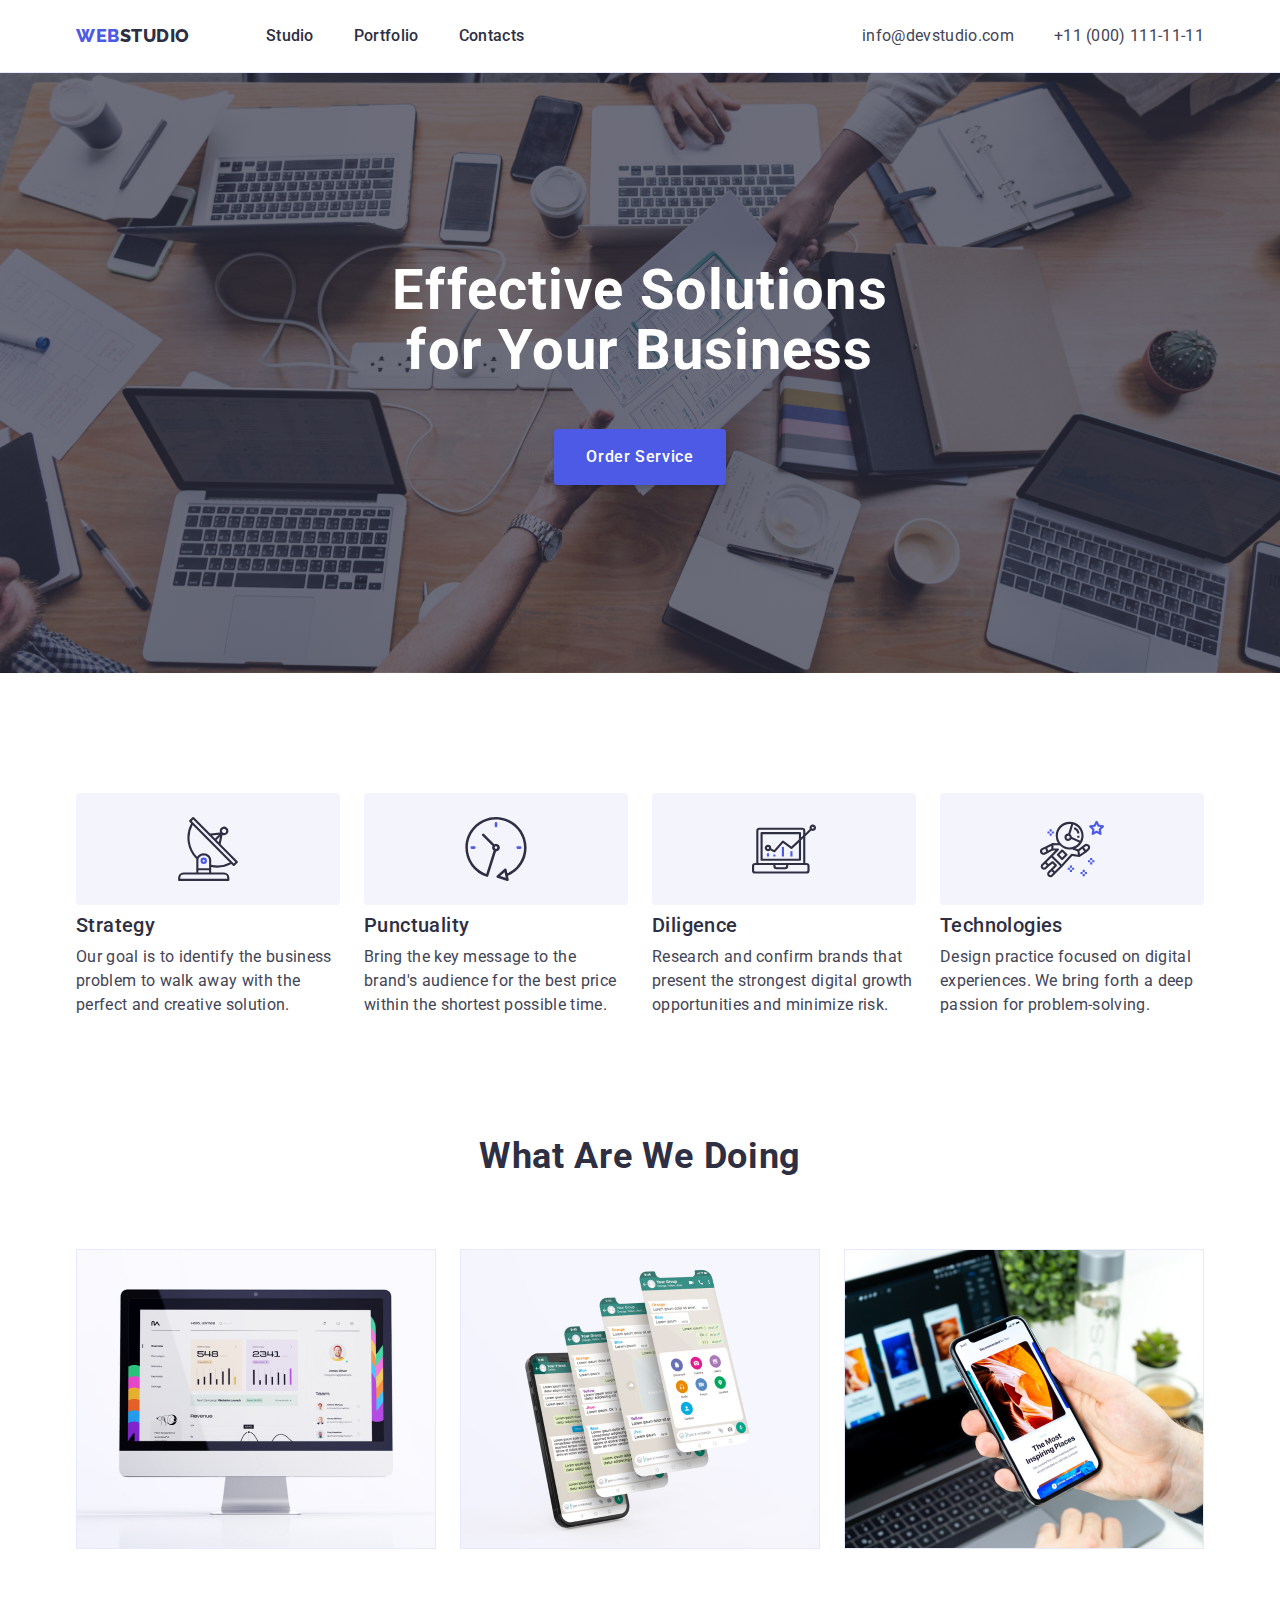
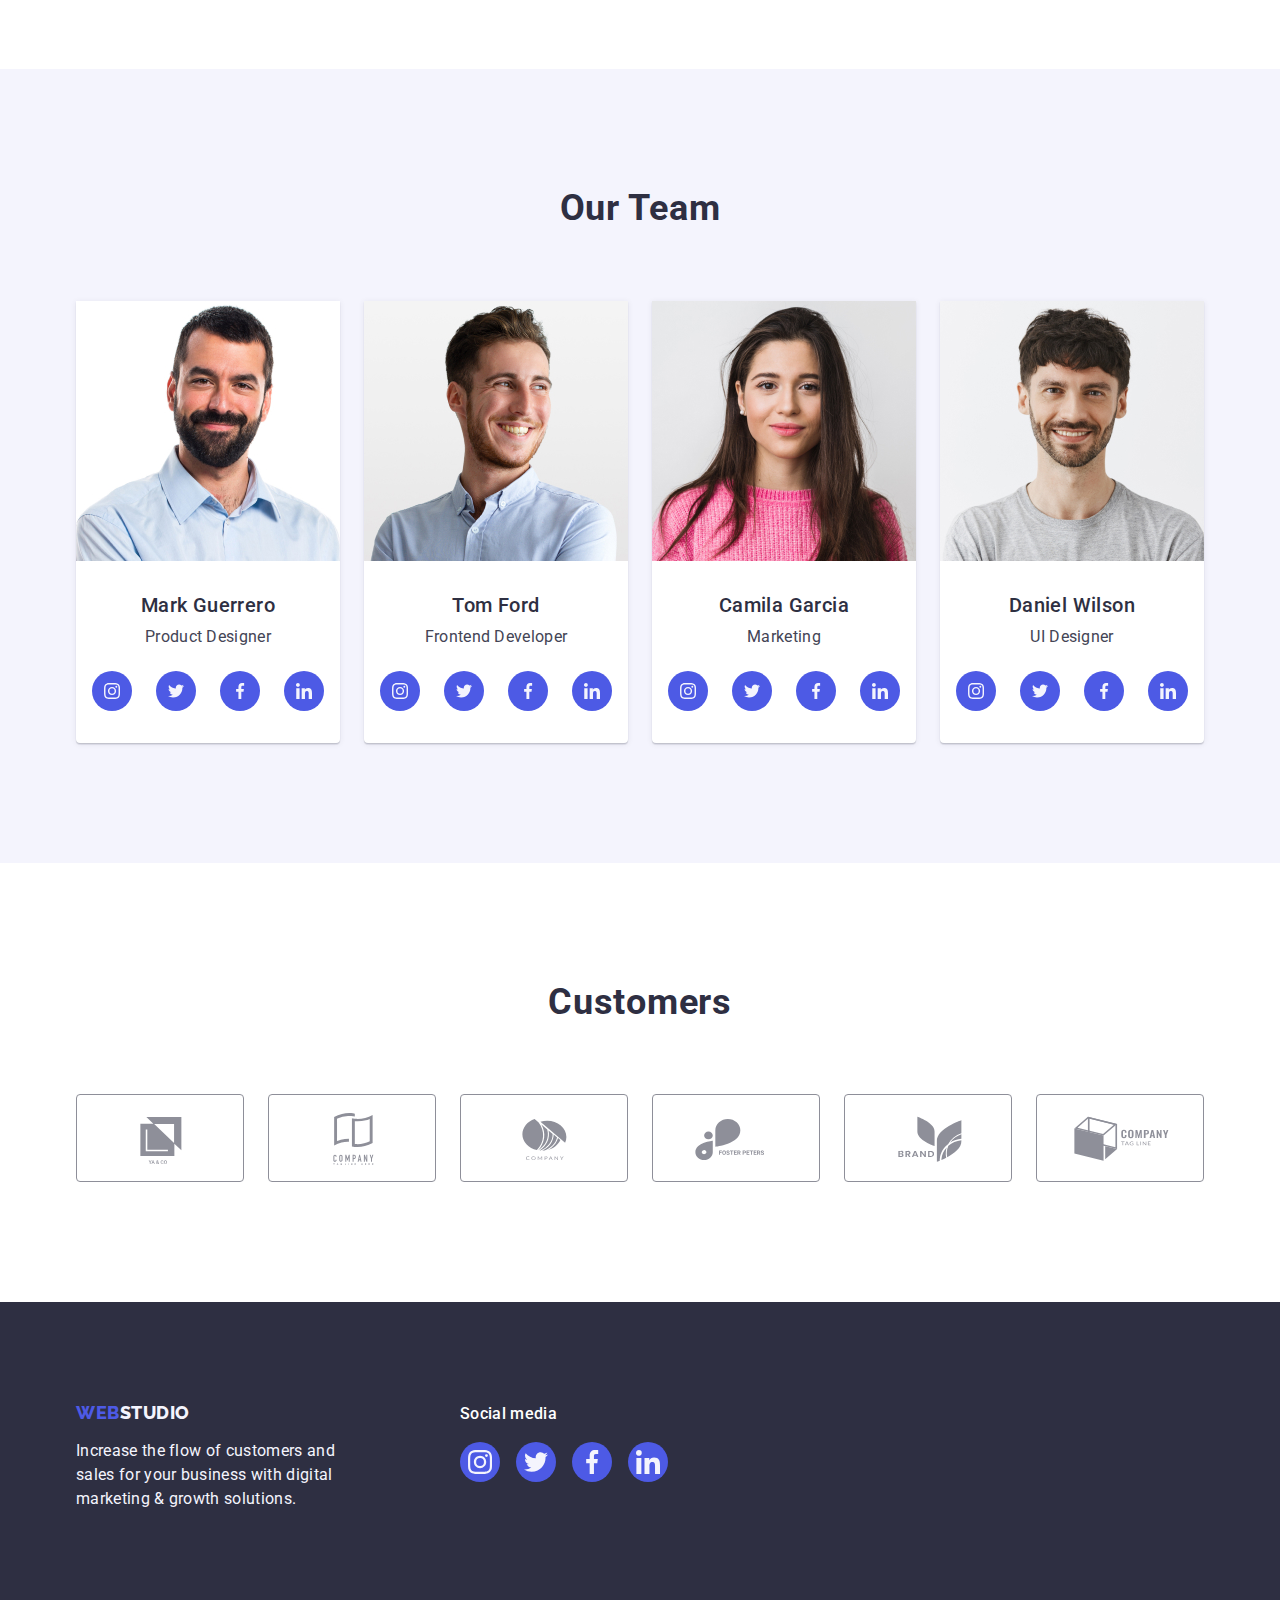
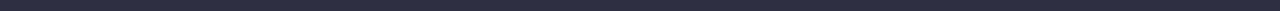
==== index.html @ a552c52c "Initial commit" ====
<!DOCTYPE html>
<html lang="en">
  <head>
    <meta charset="UTF-8" />
    <meta http-equiv="X-UA-Compatible" content="IE=edge" />
    <meta name="viewport" content="width=device-width, initial-scale=1.0" />
    <title>Document</title>
    <link rel="preconnect" href="https://fonts.googleapis.com" />
    <link rel="preconnect" href="https://fonts.gstatic.com" crossorigin />
    <link
      href="https://fonts.googleapis.com/css2?family=Raleway:wght@700;800&family=Roboto:wght@400;500&display=swap"
      rel="stylesheet"
    />
    <link
      rel="stylesheet"
      href="https://cdnjs.cloudflare.com/ajax/libs/modern-normalize/1.1.0/modern-normalize.min.css"
    />
    <link rel="stylesheet" href="./css/styles.css" />
  </head>
  <body>
    <!-- Header section -->
    <header class="header-page">
      <div class="header-container container">
        <nav class="nav-main list">
          <a href="./index.html" class="trademark-link link"
            >Web<span class="trademark-dark">Studio</span></a
          >
          <ul class="nav-list list">
            <li class="item list">
              <a class="nav-link link" href="./index.html">Studio</a>
            </li>
            <li class="item list">
              <a class="nav-link link" href="./portfolio.html">Portfolio</a>
            </li>
            <li class="item list">
              <a class="nav-link link" href="">Contacts</a>
            </li>
          </ul>
        </nav>
        <address class="address">
          <ul class="list-address list">
            <li class="item list">
              <a class="contact link" href="mailto:info@devstudio.com"
                >info@devstudio.com</a
              >
            </li>
            <li class="item list">
              <a class="contact link" href="tel:+110001111111"
                >+11 (000) 111-11-11</a
              >
            </li>
          </ul>
        </address>
      </div>
    </header>
    <main>
      <!-- Hero section -->
      <section class="first-sec">
        <div class="container">
          <h1 class="first-sec-title list">
            Effective Solutions for Your Business
          </h1>
          <button class="hero-button" type="button">Order Service</button>
        </div>
      </section>
      <!-- Stragedy Punctuality Technologies-->
      <section class="second-sec">
        <div class=" feature container">
          <h2 class="visually-feature">Feature</h2>
          <ul class="second-sec-list list">
            <li class="second-sec-item list"> 
              <div class="second-sec-div">
                <svg class="second-sec-icon" width="64" height="64">
                  <use href="./images/icon.svg#icon-antenna-1"></use>
                </svg>
              </div>
              <h3 class="second-sec-title">Strategy</h3>
              <p class="second-sec-text">
                Our goal is to identify the business problem to walk away with
                the perfect and creative solution.
              </p>
            </li>
            <li class="second-sec-item list"> 
              <div class="second-sec-div">
                <svg class="second-sec-icon" width="64" height="64">
                  <use href="./images/icon.svg#icon-clock-1"></use>
                </svg>
              </div>
              <h3 class="second-sec-title">Punctuality</h3>
              <p class="second-sec-text">
                Bring the key message to the brand's audience for the best price
                within the shortest possible time.
              </p>
            </li>
            <li class="second-sec-item list"> 
              <div class="second-sec-div">
                <svg class="second-sec-icon" width="64" height="64">
                  <use href="./images/icon.svg#icon-diagram-1"></use>
                </svg>
              </div>
              <h3 class="second-sec-title">Diligence</h3>
              <p class="second-sec-text">
                Research and confirm brands that present the strongest digital
                growth opportunities and minimize risk.
              </p>
            </li>
            <li class="second-sec-item list"> 
              <div class="second-sec-div">
                <svg class="second-sec-icon" width="64" height="64">
                  <use href="./images/icon.svg#icon-astronaut-1"></use>
                </svg>
              </div>
              <h3 class="second-sec-title">Technologies</h3>
              <p class="second-sec-text">
                Design practice focused on digital experiences. We bring forth a
                deep passion for problem-solving.
              </p>
            </li>
          </ul>
        </div>
      </section>
      <!-- What we are doing -->
      <section class="third-sec">
        <div class="container">
          <h2 class="third-sec-title list">What are we doing</h2>
          <ul class="third-sec-list list">
            <li class="tech-item list">
              <img
                class="pic-third-sec"
                src="./images/whatwearedoing/computer.jpg"
                alt="photo computer"
                width="360"
                height="300"
              />
            </li>
            <li class="tech-item list">
              <img
                class="pic-third-sec"
                src="./images/whatwearedoing/phone.jpg"
                alt="photo phone"
                width="360"
                height="300"
              />
            </li>
            <li class="tech-item list">
              <img
                class="pic-third-sec"
                src="./images/whatwearedoing/phone2.jpg"
                alt="photo phone2"
                width="360"
                height="300"
              />
            </li>
          </ul>
        </div>
      </section>
      <!-- Our team -->
      <section class="fourth-sec">
        <div class="fourth-container container">
          <h2 class="team">Our Team</h2>
          <ul class="team-list list">
            <li class="team-item">
              <img
                class="pic-team"
                src="./images/team/img1.jpg"
                alt="photo mark guerrero"
                width="264"
              />
              <div class="team-wraper">
                <h3 class="team-name list">Mark Guerrero</h3>
                <p class="prof-name list">Product Designer</p>
                <ul class="socials list">
                  <li class="socials-item">
                    <a class="socials-link link" 
                    href="" target="_blank" rel="noopener noreferrer"
                    aria-label="Instagram icon">
                      <svg class="socials-icon" width="16" height="16">
                        <use href="./images/icon.svg#icon-instagram-2"></use>
                      </svg> 
                    </a>
                  </li>
                  <li class="socials-item">
                    <a class="socials-link link" 
                    href="" target="_blank" rel="noopener noreferrer"
                    aria-label="Twitter icon">
                      <svg class="socials-icon" width="16" height="16">
                        <use href="./images/icon.svg#icon-twitter-1"></use>
                      </svg> 
                    </a>
                  </li>
                  <li class="socials-item">
                    <a class="socials-link link" 
                    href="" target="_blank" rel="noopener noreferrer"
                    aria-label="Facebook icon">
                      <svg class="socials-icon" width="16" height="16">
                        <use href="./images/icon.svg#icon-facebook-1"></use>
                      </svg> 
                    </a>
                  </li>
                  <li class="socials-item">
                    <a class="socials-link link" 
                    href="" target="_blank" rel="noopener noreferrer"
                    aria-label="Linkedin icon">
                      <svg class="socials-icon" width="16" height="16">
                        <use href="./images/icon.svg#icon-linkedin-1"></use>
                      </svg> 
                    </a>
                  </li>
                </ul>
              </div>
            </li>
            <li class="team-item">
              <img
                class="pic-team"
                src="./images/team/img2.jpg"
                alt="photo tom ford"
                width="264"
                height="260"
              />
              <div class="team-wraper">
                <h3 class="team-name list">Tom Ford</h3>
                <p class="prof-name list">Frontend Developer</p>
                <ul class="socials list">
                  <li class="socials-item">
                    <a class="socials-link link" 
                    href="" target="_blank" rel="noopener noreferrer"
                    aria-label="Instagram icon">
                      <svg class="socials-icon" width="16" height="16">
                        <use href="./images/icon.svg#icon-instagram-2"></use>
                      </svg> 
                    </a>
                  </li>
                  <li class="socials-item">
                    <a class="socials-link link" 
                    href="" target="_blank" rel="noopener noreferrer"
                    aria-label="Twitter icon">
                      <svg class="socials-icon" width="16" height="16">
                        <use href="./images/icon.svg#icon-twitter-1"></use>
                      </svg> 
                    </a>
                  </li>
                  <li class="socials-item">
                    <a class="socials-link link" 
                    href="" target="_blank" rel="noopener noreferrer"
                    aria-label="Facebook icon">
                      <svg class="socials-icon" width="16" height="16">
                        <use href="./images/icon.svg#icon-facebook-1"></use>
                      </svg> 
                    </a>
                  </li>
                  <li class="socials-item">
                    <a class="socials-link link" 
                    href="" target="_blank" rel="noopener noreferrer"
                    aria-label="Linkedin icon">
                      <svg class="socials-icon" width="16" height="16">
                        <use href="./images/icon.svg#icon-linkedin-1"></use>
                      </svg> 
                    </a>
                  </li>
                </ul>
              </div>
            </li>
            <li class="team-item">
              <img
                class="pic-team list"
                src="./images/team/img3.jpg"
                alt="photo camila garcia"
                width="264"
                height="260"
              />
              <div class="team-wraper">
                <h3 class="team-name list">Camila Garcia</h3>
                <p class="prof-name list">Marketing</p>
                <ul class="socials list">
                  <li class="socials-item">
                    <a class="socials-link link" 
                    href="" target="_blank" rel="noopener noreferrer"
                    aria-label="Instagram icon">
                      <svg class="socials-icon" width="16" height="16">
                        <use href="./images/icon.svg#icon-instagram-2"></use>
                      </svg> 
                    </a>
                  </li>
                  <li class="socials-item">
                    <a class="socials-link link" 
                    href="" target="_blank" rel="noopener noreferrer"
                    aria-label="Twitter icon">
                      <svg class="socials-icon" width="16" height="16">
                        <use href="./images/icon.svg#icon-twitter-1"></use>
                      </svg> 
                    </a>
                  </li>
                  <li class="socials-item">
                    <a class="socials-link link" 
                    href="" target="_blank" rel="noopener noreferrer"
                    aria-label="Facebook icon">
                      <svg class="socials-icon" width="16" height="16">
                        <use href="./images/icon.svg#icon-facebook-1"></use>
                      </svg> 
                    </a>
                  </li>
                  <li class="socials-item">
                    <a class="socials-link link" 
                    href="" target="_blank" rel="noopener noreferrer"
                    aria-label="Linkedin icon">
                      <svg class="socials-icon" width="16" height="16">
                        <use href="./images/icon.svg#icon-linkedin-1"></use>
                      </svg> 
                    </a>
                  </li>
                </ul>
              </div>
            </li>
            <li class="team-item">
              <img
                class="pic-team list"
                src="./images/team/img4.jpg"
                alt="photo daniel wilson"
                width="264"
                height="260"
              />
              <div class="team-wraper">
                <h3 class="team-name list">Daniel Wilson</h3>
                <p class="prof-name list">UI Designer</p>
                <ul class="socials list">
                  <li class="socials-item">
                    <a class="socials-link link" 
                    href="" target="_blank" rel="noopener noreferrer"
                    aria-label="Instagram icon">
                      <svg class="socials-icon" width="16" height="16">
                        <use href="./images/icon.svg#icon-instagram-2"></use>
                      </svg> 
                    </a>
                  </li>
                  <li class="socials-item">
                    <a class="socials-link link" 
                    href="" target="_blank" rel="noopener noreferrer"
                    aria-label="Twitter icon">
                      <svg class="socials-icon" width="16" height="16">
                        <use href="./images/icon.svg#icon-twitter-1"></use>
                      </svg> 
                    </a>
                  </li>
                  <li class="socials-item">
                    <a class="socials-link link" 
                    href="" target="_blank" rel="noopener noreferrer"
                    aria-label="Facebook icon">
                      <svg class="socials-icon" width="16" height="16">
                        <use href="./images/icon.svg#icon-facebook-1"></use>
                      </svg> 
                    </a>
                  </li>
                  <li class="socials-item">
                    <a class="socials-link link" 
                    href="" target="_blank" rel="noopener noreferrer"
                    aria-label="Linkedin icon">
                      <svg class="socials-icon" width="16" height="16">
                        <use href="./images/icon.svg#icon-linkedin-1"></use>
                      </svg> 
                    </a>
                  </li>
                </ul>
              </div>
            </li>
          </ul>
        </div>
      </section>
      <!-- Customers section -->
<section class="customers-section">
  <div class="container">
    <h2 class="customers-title">Customers</h2>
      <ul class="clients-list list">
        <li class="clients-item">
          <a href="" class="clients-link">
           <svg class="clients-icon" width="104" height="56">
             <use href="./images/icon.svg#icon-logo1"></use>
           </svg> 
          </a>
        </li>
        <li class="clients-item">
          <a href="" class="clients-link">
           <svg class="clients-icon" width="104" height="56">
             <use href="./images/icon.svg#icon-logo2"></use>
           </svg> 
          </a>
        </li>
        <li class="clients-item">
          <a href="" class="clients-link">
           <svg class="clients-icon" width="104" height="56">
             <use href="./images/icon.svg#icon-logo3"></use>
           </svg> 
          </a>
        </li>
        <li class="clients-item">
          <a href="" class="clients-link">
            <svg class="clients-icon" width="104" height="56">
              <use href="./images/icon.svg#icon-logo4"></use>
            </svg>
          </a>
        </li>
        <li class="clients-item">
          <a href="" class="clients-link">
           <svg class="clients-icon" width="104" height="56">
             <use href="./images/icon.svg#icon-logo5"></use>
           </svg> 
          </a>
        </li>
        <li class="clients-item">
          <a href="" class="clients-link">
           <svg class="clients-icon" width="104" height="56">
             <use href="./images/icon.svg#icon-logo6"></use>
           </svg> 
          </a></li>
      </ul>
  </div>
</section>
    </main>
    <!-- Footer section -->
 <footer class="footer-sec">
  <div class="footer-social container">
    <div>
    <a href="./index.html" class="logo-link link"
      >Web<span class="logo-white">Studio</span></a
    >
    <p class="footer-text">
      Increase the flow of customers and sales for your business with
      digital marketing & growth solutions.
    </p>
  </div>
    <!-- Footer icons  -->
    <div>
    <p class="footer-social-media">Social media</p>
    <ul class="footer-social-list list">
      <li class="sm-item">
        <a class="link-sm link" 
        href="" target="_blank" rel="noopener noreferrer"
        aria-label="Instagram icon">
          <svg class="sm-icon" width="24" height="24">
            <use href="./images/icon.svg#icon-instagram-2"></use>
          </svg> 
        </a>
      </li>
      <li class="sm-item">
        <a class="link-sm link" 
        href="" target="_blank" rel="noopener noreferrer"
        aria-label="Twitter icon">
          <svg class="sm-icon" width="24" height="24">
            <use href="./images/icon.svg#icon-twitter-1"></use>
          </svg> 
        </a>
      </li>
      <li class="sm-item">
        <a class="link-sm link" 
        href="" target="_blank" rel="noopener noreferrer"
        aria-label="Facebook icon">
          <svg class="sm-icon" width="24" height="24">
            <use href="./images/icon.svg#icon-facebook-1"></use>
          </svg> 
        </a>
      </li>
      <li class="sm-item">
        <a class="link-sm link" 
        href="" target="_blank" rel="noopener noreferrer"
        aria-label="Linkedin icon">
          <svg class="sm-icon" width="24" height="24">
            <use href="./images/icon.svg#icon-linkedin-1"></use>
          </svg> 
        </a>
      </li>
    </ul>
  </div>
  </div>
</footer>
  </body>
</html>
---- css/styles.css ----
:root {
  --main-color: #4d5ae5;
  --primary-color: #2e2f42;
  --white-color: #ffffff;
  --alternative-color: #404bbf;
  --contacts-color: #434455;
}


body {
  font-family: "Roboto", sans-serif;
  color: var(--contacts-color);
  background-color: var(--white-color);
}

img {
  display: block;
  max-width: 100%;
  height: auto;
}

.visually-feature {
  position: absolute;
  width: 1px;
  height: 1px;
  margin: -1px;
  border: 0;
  padding: 0;
  clip: rect(0 0 0 0);
  overflow: hidden;
}

/* ==== reset start ==== */

h1,
h2,
h3,
h4,
h5,
h6,
p {
  margin: 0;
}

p,
ul {
  padding: 0;
  margin: 0;
}

.link {
  text-decoration: none;
}

.list {
  list-style: none;
  padding: 0;
  margin: 0;
}

button {
  font-family: inherit;
  color: currentColor;
  cursor: pointer;
}

.hidden {
  display: none;
  padding: 0;
  margin: 0;
}

.container {
  width: 1158px;
  padding-left: 15px;
  padding-right: 15px;
  margin-left: auto;
  margin-right: auto;
  align-items: center;
}

/* ==== reset ends ==== */

/* ==== HEADER ==== */

.header-page {
  display: flex;
  align-items: center;
  background: #ffffff;
  border-bottom: 1px solid #e7e9fc;
  box-shadow: 0px 2px 1px rgba(46, 47, 66, 0.08), 0px 1px 1px rgba(46, 47, 66, 0.16), 0px 1px 6px rgba(46, 47, 66, 0.08);
}

.header-container {
  display: flex;
  align-items: center;
}

/* LOGO */

.trademark-link {
  margin-right: 76px;
  padding-top: 24px;
  padding-bottom: 24px;

  color: var(--main-color);
  font-family: "Raleway", sans-serif;
  font-style: normal;
  font-weight: 800;
  font-size: 18px;
  line-height: 1.17;
  letter-spacing: 0.03em;
  text-transform: uppercase;
}
.trademark-dark {
  align-items: center;

  color: var(--primary-color);
  font-family: "Raleway";
  font-style: normal;
  font-weight: 800;
  font-size: 18px;
  line-height: 1.7;
  letter-spacing: 0.03em;
  text-transform: uppercase;
}

/* NAVIGATION */

.nav-main {
  display: flex;
  margin-right: auto;
  align-items: center;
}

.nav-list {
  display: flex;
}

.nav-list .item {
  margin-right: 0px;
}

.nav-list .item:last-child {
  margin-right: 0;
}

.nav-link {
  display: block;
  padding-top: 24px;
  padding-bottom: 24px;
  align-items: center;

  color: var(--primary-color);
  font-weight: 500;
  font-size: 16px;
  line-height: 1.5;
  letter-spacing: 0.02em;
}
.nav-link:hover,
.nav-link:focus {
  color: var(--alternative-color);
}

/* CONTACTS */

.list-address {
  display: flex;
  align-items: center;
}


.list-address .item:last-child {
  margin-right: 0;
}

.address {
  font-style: normal;
  margin-left: auto;
}

.contact {
  padding-top: 24px;
  padding-bottom: 24px;
  display: block;
  color: var(--contacts-color);
  font-family: "Roboto", sans-serif;
  font-weight: 400;
  font-size: 16px;
  line-height: 1.5;
  letter-spacing: 0.02em;
}

.contact:hover,
.contact:focus {
  color: var(--alternative-color);
}

/* ==== HERO SECTION ==== */

/* HERO TITLE */

.first-sec {
  background: #2E2F42;
  background-image: linear-gradient(rgba(46, 47, 66, 0.7), rgba(46, 47, 66, 0.7)),
  url(../images/hero/people-office.jpg);
  background-repeat: no-repeat;
  background-position: center;
  background-size: cover;
  max-width: 1440px;
  margin-left: auto;
  margin-right: auto;
  padding-top: 188px;
  padding-bottom: 188px;
  text-align: center;
}

.first-sec-title {
  margin-left: auto;
  margin-right: auto;
  max-width: 496px;
  color: var(--white-color);
  font-weight: 700;
  font-size: 56px;
  line-height: 1.07;
  text-align: center;
  display: block;
  letter-spacing: 0.02em;
}

/* BUTTON */

.hero-button {
  display: block;
  margin-left: auto;
  margin-right: auto;
  margin-top: 48px;
  margin-bottom: 0;
  border: 1px solid transparent;
  border-radius: 4px;
  padding: 16px 32px;
  min-width: 169px;
  text-align: center;
  font-family: "Roboto", sans-serif;
  font-style: normal;
  font-weight: 500;
  font-size: 16px;
  line-height: 1.5;
  text-align: center;
  letter-spacing: 0.04em;
  color: var(--white-color);
  cursor: pointer;
  border: none;
  border-radius: 4px;
  background: var(--main-color);
  box-shadow: 0px 4px 4px rgba(0, 0, 0, 0.15);
}
.hero-button:hover,
.hero-button:focus {
  background-color: var(--alternative-color);
}

/* ==== SECOND SECTION ==== */

/* Icons */

.second-sec-div {
  display: flex;
  align-items: center;
  width: 264px;
  height: 112px;
  justify-content: center;
  margin-bottom: 8px;
  background: #F4F4FD;
border-radius: 4px;
}

/* second section main */

.second-sec-list {
  display: flex;
  gap: 24px;
}

.second-sec {
  padding-top: 120px;
  padding-bottom: 120px;
}

.second-sec-item {
  width: calc((100% - 72px) / 4);
}

/* SECOND TITLE */

.second-sec-title {
  margin-bottom: 8px;
  color: var(--primary-color);
  font-weight: 500;
  font-size: 20px;
  line-height: 1.2;
  letter-spacing: 0.02em;
}

/* SECOND TEXT */

.second-sec-text {
  color: var(--contacts-color);
  font-size: 16px;
  line-height: 1.5;
  letter-spacing: 0.02em;
}

/* ==== THIRD SECTION ==== */

/* THIRD TITLE */
.third-sec {
  padding-bottom: 120px;
}

.third-sec-title {
  margin-bottom: 72px;
  color: var(--primary-color);
  font-weight: 700;
  font-size: 36px;
  line-height: 1.11;
  text-align: center;
  letter-spacing: 0.02em;
  text-transform: capitalize;
}

/* THIRD SECTION PICTURE */

.tech-item {
  width: calc((100% - 48px) / 3);
}

.third-sec-list {
  display: flex;
  flex-wrap: wrap;
  gap: 24px;
  text-align: center;
}

.pic-third-sec {
  flex-direction: column;
  align-items: flex-start;
  padding: 0px;
}

/* ==== FOURTH SECTION ==== */

.fourth-sec {
  background: #f4f4fd;
  padding: 120px 0;
}
.team-item {
  background-color: var(--white-color);
  box-shadow: 0px 1px 6px rgba(46, 47, 66, 0.08),
    0px 1px 1px rgba(46, 47, 66, 0.16), 0px 2px 1px rgba(46, 47, 66, 0.08);
  border-radius: 0px 0px 4px 4px;
}

/* TEAM */

.team {
  margin-bottom: 72px;
  color: var(--primary-color);
  font-size: 36px;
  line-height: 1.11;
  text-align: center;
  letter-spacing: 0.02em;
  text-transform: capitalize;
}

.team-list {
  display: flex;
  justify-content: center;
  flex-wrap: wrap;
  gap: 24px;
  text-align: center;
}
.team-item {
  width: calc((100% - (24px * 3)) / 4);
}

.team-wraper {
  padding: 32px 0;
  border-radius: 0px 0px 4px 4px;
}
.team-name {
  margin-bottom: 8px;

  color: var(--primary-color);
  font-weight: 500;
  font-size: 20px;
  line-height: 1.2;
  letter-spacing: 0.02em;
}
.prof-name {
  color: var(--contacts-color);
  font-size: 16px;
  line-height: 1.5;
  letter-spacing: 0.02em;
  margin-bottom: 22px;
}

/* Socials icons */

.socials {
  display: flex;
  justify-content: center;
  gap: 24px;
}

.socials-link {
  display: flex;
  justify-content: center;
  align-items: center;

  width: 40px;
  height: 40px;

  background-color: #4D5AE5;
  border-radius: 50%;
  fill: var(--white-color);
}

.socials-link:hover,
.socials-link:focus {
  background-color: var(--alternative-color);
}

.socials-icon {
  fill: #f4f4fd;
}

/*==== Customers section ==== */

.customers-section {
  padding-top: 120px;
  padding-bottom: 120px
}

.customers-title {
  margin-bottom: 72px; 
  color: var(--primary-color);
  font-weight: 700;
  font-size: 36px;
  line-height: 1.1;
  text-align: center;
  letter-spacing: 0.02em;
  text-transform: capitalize;
}
.clients-list {
  display: flex;
  align-items: center;
  gap: 24px;
}
.clients-link {
  display: flex;
  align-items: center;
  justify-content: center;

  width: 168px;
  height: 88px;
  border: 1px solid #8E8F99;
  border-radius: 4px;
  color: #8E8F99 ;
}
.clients-link:hover,
.clients-link:focus {
  color: var(--alternative-color);
  border-color: var(--alternative-color);
}
.clients-icon {
fill: currentColor;
}
.clients-item:hover,
.clients-item:focus {
  color: var(--alternative-color);
}



/* ==== FOOTER SECTION ==== */

.footer-sec {
  background: var(--primary-color);
  padding: 100px 0;
}

/* FOOTER LOGO */

.logo-link {
  display: inline-block;
  margin-bottom: 16px;
  color: var(--main-color);
  font-family: "Raleway", sans-serif;
  font-style: normal;
  font-weight: 800;
  font-size: 18px;
  line-height: 1.17;
  letter-spacing: 0.03em;
  text-transform: uppercase;
}
.logo-white {
  color: #f4f4fd;
  font-family: "Raleway", sans-serif;
  font-style: normal;
  font-weight: 800;
  font-size: 18px;
  line-height: 1.17;
  letter-spacing: 0.03em;
  text-transform: uppercase;
}

/* FOOTER TEXT */

.footer-text {
  width: 264px;
  color: #f4f4fd;
  font-size: 16px;
  line-height: 1.5;
  letter-spacing: 0.02em;
}

/* Footer icons */

.footer-social {
  display: flex;
  gap: 120px;
  align-items: baseline;
}

.footer-social-media {
  color: var(--white-color);
  margin-bottom: 16px;

  font-weight: 500;
font-size: 16px;
line-height: 24px;
letter-spacing: 0.02em;
}

.footer-social-list {
  display: flex;
  gap: 16px;
  align-items: baseline;
}

.link-sm {
  display: flex;
  justify-content: center;
  align-items: center;
  width: 40px;
  height: 40px;

  background-color: var(--main-color);
  border-radius: 50%;
}

.link-sm:hover,
.link-sm:focus {
  background-color: #31D0AA;
}


.sm-icon {
  fill: #f4f4fd;
}
/* ========= PORTFOLIO =========== */

/* ==== HEADER PORTFOLIO ==== */

.header-page {
  display: flex;
  align-items: center;
  background: #ffffff;
  border-bottom: 1px solid #e7e9fc;
}

.header-container {
  display: flex;
  align-items: center;
}

/* LOGO */

.trademark-link {
  margin-right: 76px;
  padding-top: 24px;
  padding-bottom: 24px;

  color: var(--main-color);
  font-family: "Raleway", sans-serif;
  font-style: normal;
  font-weight: 800;
  font-size: 18px;
  line-height: 1.17;
  letter-spacing: 0.03em;
  text-transform: uppercase;
}
.trademark-dark {
  align-items: center;

  color: var(--primary-color);
  font-family: "Raleway", sans-serif;
  font-style: normal;
  font-weight: 800;
  font-size: 18px;
  line-height: 1.17;
  letter-spacing: 0.03em;
  text-transform: uppercase;
}
/* NAVIGATION */

.nav-main {
  display: flex;
  margin-right: auto;
  align-items: center;
}

.nav-list {
  display: flex;
  gap: 40px;
}

.nav-list .item:last-child {
  margin-right: 0;
}

.nav-link {
  display: block;
  padding-top: 24px;
  padding-bottom: 24px;
  gap: 40px;
  align-items: center;

  color: var(--primary-color);
  font-weight: 500;
  font-size: 16px;
  line-height: 1.5;
  letter-spacing: 0.02em;
}
.nav-link:hover,
.nav-link:focus {
  color: var(--alternative-color);
}

.list-address {
  display: flex;
  align-items: center;
  gap: 40px;
}


.list-address .item:last-child {
  margin-right: 0;
}

.address {
  font-style: normal;
}

.contact:hover,
.contact:focus {
  color: var(--alternative-color);
}

/* ==== BUTTONS AND PICTURES ==== */

.btn-img {
  padding: 96px 0 120px;
}

.btn-img-list {
  display: flex;
  justify-content: center;
  align-items: center;
  gap: 24px;
  margin-bottom: 72px;
}

.portfolio-button:first-child {
  margin-left: o;
}

.button {
  align-items: center;
  border: 1px solid transparent;
  padding: 12px 24px;
  border-radius: 4px;

  color: var(--main-color);
  background: #f4f4fd;
  cursor: pointer;
  border: 1px solid #e7e9fc;
  font-family: "Roboto", sans-serif;
  font-style: normal;
  font-weight: 500;
  font-size: 16px;
  line-height: 1.5;
  letter-spacing: 0.04em;
}
.button:hover,
.button:focus {
  color: var(--white-color);
  background: var(--alternative-color);
  border: 1px solid transparent;
  box-shadow: 0px 3px 1px rgba(0, 0, 0, 0.1), 0px 2px 1px rgba(0, 0, 0, 0.08), 0px 2px 2px rgba(0, 0, 0, 0.12);
}

/* ==== PROJECTS ==== */

.project-item {
  width: calc((100% - 48px) / 3);
}

.project-wraper {
  padding: 32px 16px;
  width: 360px;
  border: 1px solid #e7e9fc;
  border-top: none;
}

.project {
  display: flex;
  flex-wrap: wrap;
  gap: 20px;
  column-gap: 24px;
  row-gap: 48px;
}

.project-link {
  display: block;
}

.project-link:hover,
 .project-link:focus {
  box-shadow: 0px 1px 6px rgba(46, 47, 66, 0.08), 0px 1px 1px rgba(46, 47, 66, 0.16), 0px 2px 1px rgba(46, 47, 66, 0.08);
}

.project-name {
  margin-bottom: 8px;
  color: var(--primary-color);
  font-weight: 500;
  font-size: 20px;
  line-height: 1.2;
  letter-spacing: 0.02em;
}
.project-text {
  color: var(--contacts-color);
  font-style: normal;
  font-size: 16px;
  line-height: 1.5;
  letter-spacing: 0.02em;
}
/* ==== FOOTER ==== */
.logo-footer {
  color: #f4f4fd;
  font-family: "Raleway", sans-serif;
  font-style: normal;
  font-weight: 800;
  font-size: 18px;
  line-height: 1.17;
  letter-spacing: 0.03em;
  text-transform: uppercase;
}
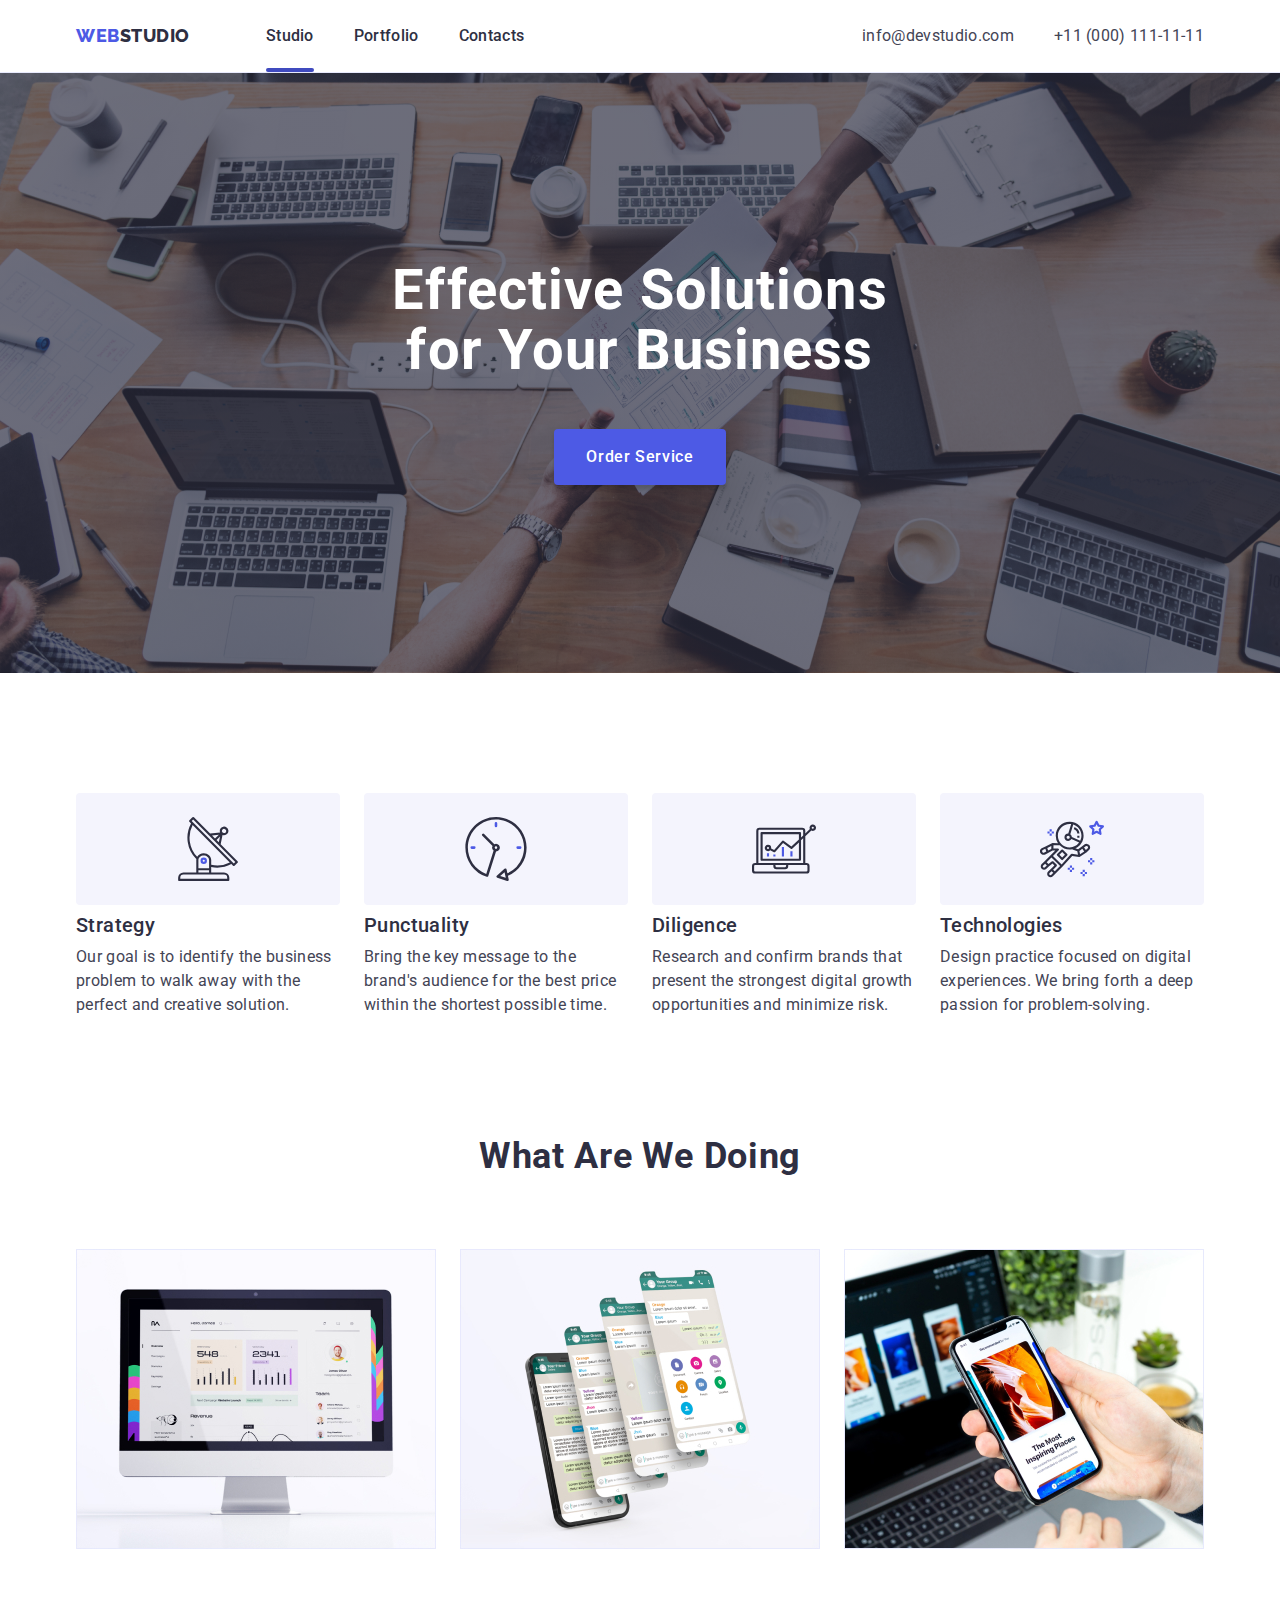
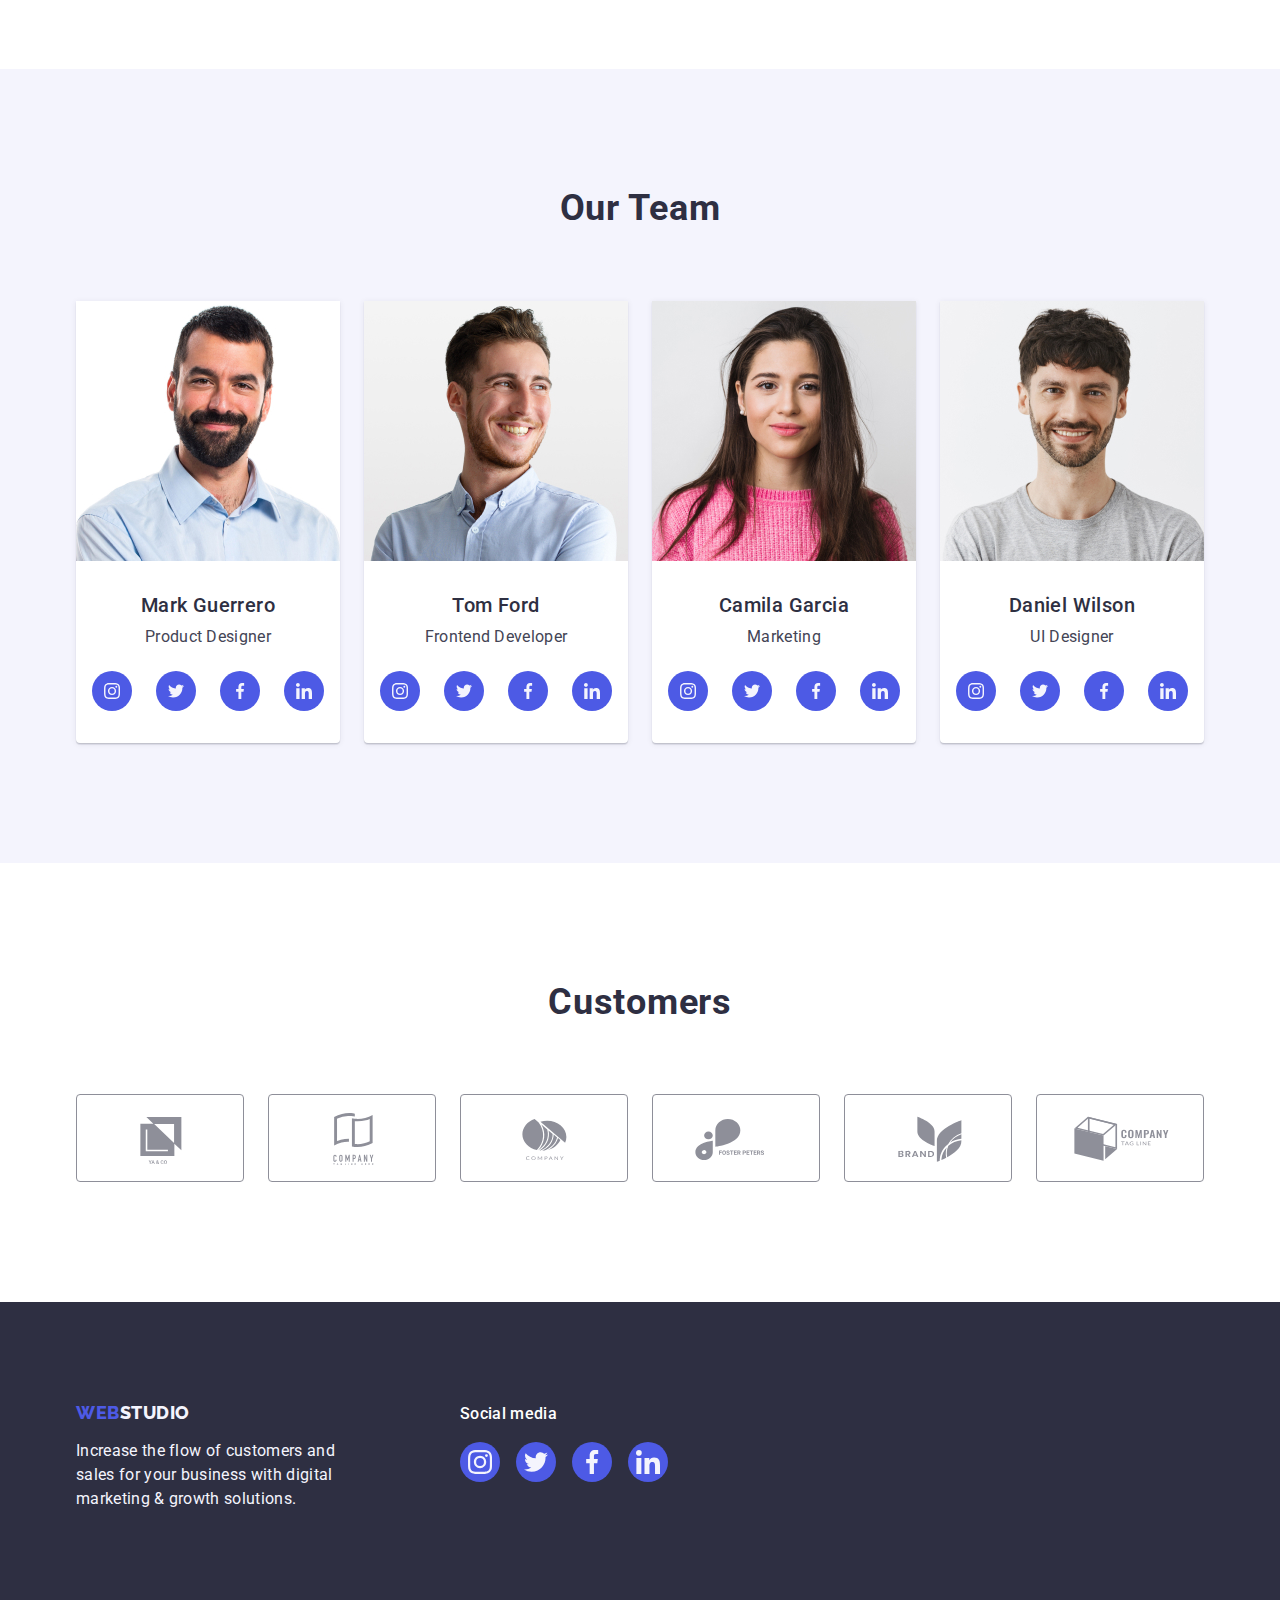
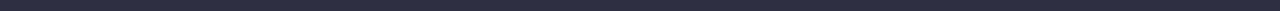
==== commit 2abe5878: "commit" ====
--- a/index.html
+++ b/index.html
@@ -27,7 +27,7 @@
           >
           <ul class="nav-list list">
             <li class="item list">
-              <a class="nav-link link" href="./index.html">Studio</a>
+              <a class="nav-link current link" href="./index.html">Studio</a>
             </li>
             <li class="item list">
               <a class="nav-link link" href="./portfolio.html">Portfolio</a>
--- a/css/styles.css
+++ b/css/styles.css
@@ -146,6 +146,7 @@
 }
 
 .nav-link {
+  position: relative;
   display: block;
   padding-top: 24px;
   padding-bottom: 24px;
@@ -160,6 +161,21 @@
 .nav-link:hover,
 .nav-link:focus {
   color: var(--alternative-color);
+}
+
+.nav-link::after {
+  content: "";
+position: absolute;
+bottom: 0;
+left: 0;
+
+  display: block;
+  width: 100%;
+height: 4px;
+border-radius: 2px;
+}
+.nav-link.current::after {
+  background: #404BBF;
 }
 
 /* CONTACTS */
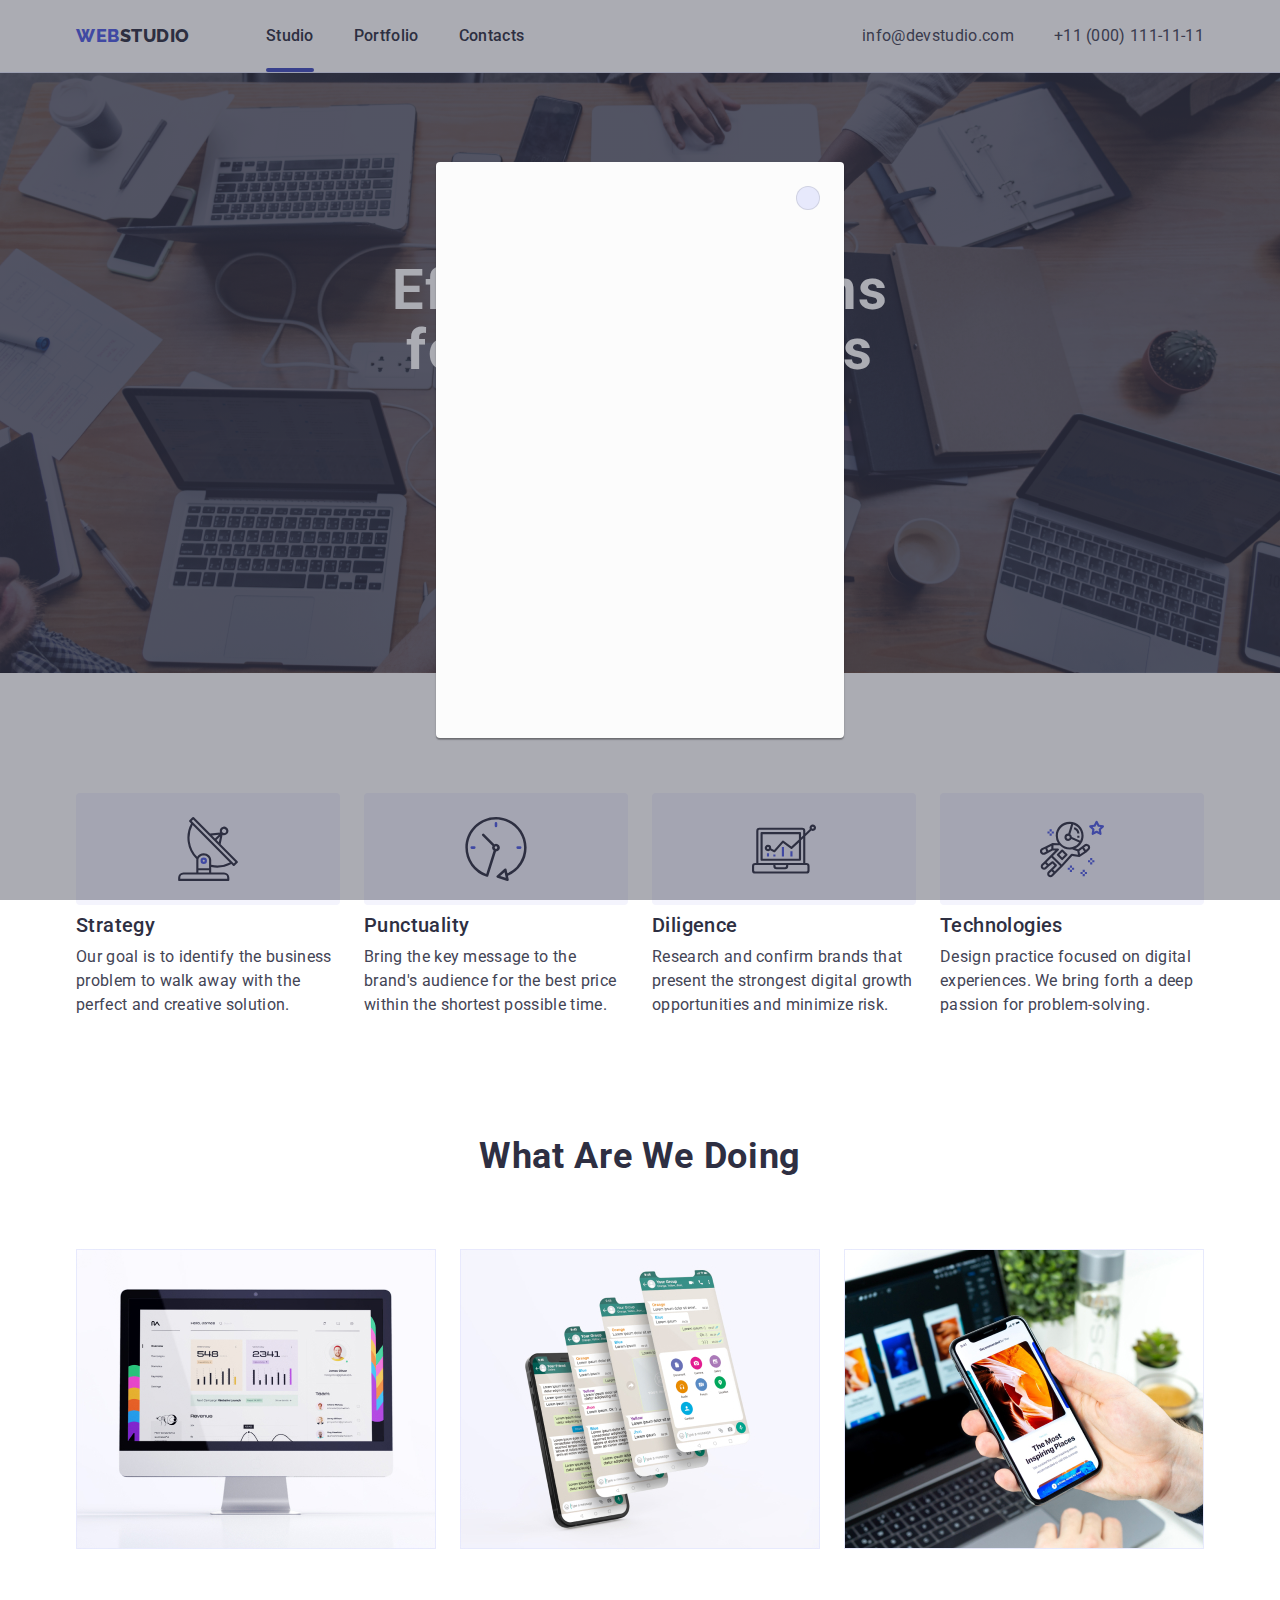
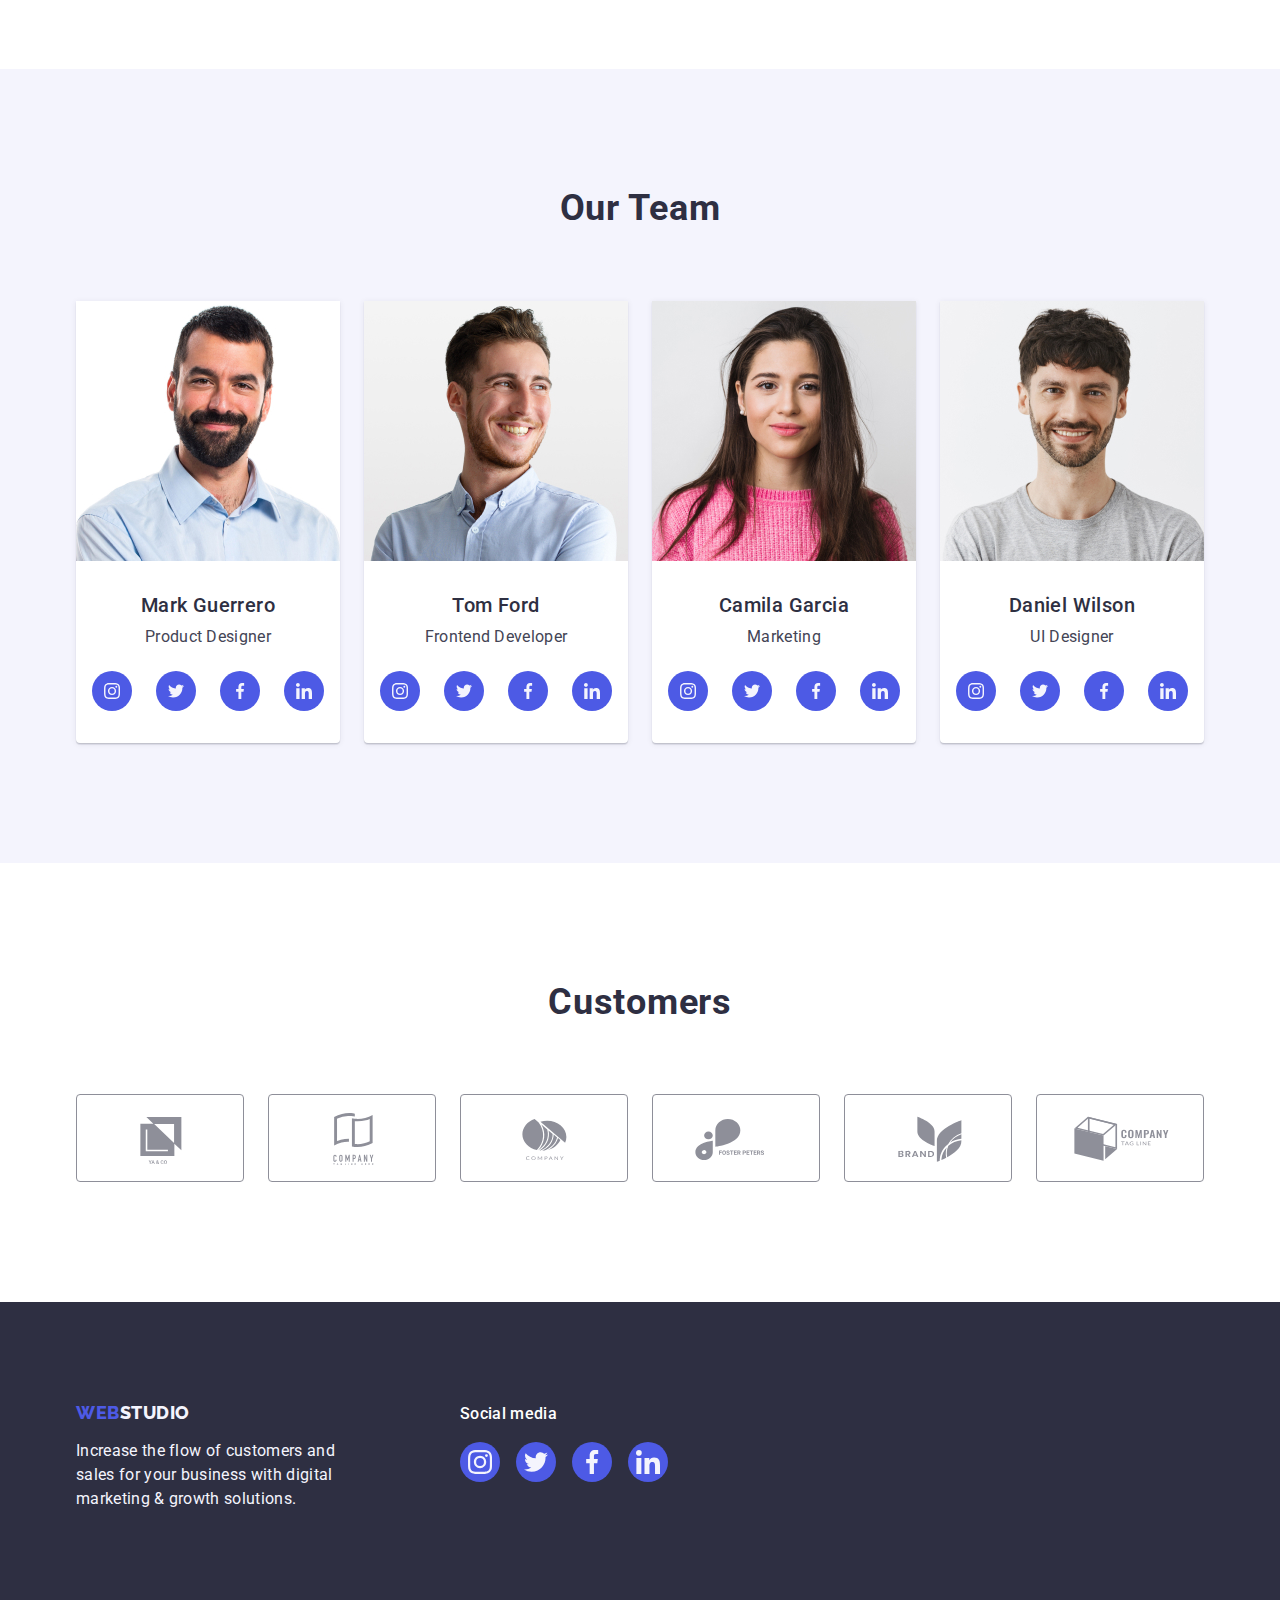
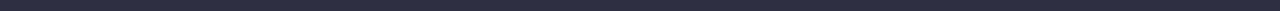
==== commit 553b921e: "commit" ====
--- a/index.html
+++ b/index.html
@@ -471,5 +471,16 @@
   </div>
   </div>
 </footer>
+
+<!-- Modal window -->
+<div class="backdrop">
+<div class="modal">
+<button class="modal-button" type="button">
+  <svg class="modal-icon" width="20" height="20">
+    <use href=""></use>
+  </svg>
+</button>
+</div>
+</div>
   </body>
 </html>
--- a/css/styles.css
+++ b/css/styles.css
@@ -5,7 +5,6 @@
   --alternative-color: #404bbf;
   --contacts-color: #434455;
 }
-
 
 body {
   font-family: "Roboto", sans-serif;
@@ -88,7 +87,8 @@
   align-items: center;
   background: #ffffff;
   border-bottom: 1px solid #e7e9fc;
-  box-shadow: 0px 2px 1px rgba(46, 47, 66, 0.08), 0px 1px 1px rgba(46, 47, 66, 0.16), 0px 1px 6px rgba(46, 47, 66, 0.08);
+  box-shadow: 0px 2px 1px rgba(46, 47, 66, 0.08),
+    0px 1px 1px rgba(46, 47, 66, 0.16), 0px 1px 6px rgba(46, 47, 66, 0.08);
 }
 
 .header-container {
@@ -165,17 +165,17 @@
 
 .nav-link::after {
   content: "";
-position: absolute;
-bottom: 0;
-left: 0;
+  position: absolute;
+  bottom: 0;
+  left: 0;
 
   display: block;
   width: 100%;
-height: 4px;
-border-radius: 2px;
+  height: 4px;
+  border-radius: 2px;
 }
 .nav-link.current::after {
-  background: #404BBF;
+  background: #404bbf;
 }
 
 /* CONTACTS */
@@ -184,7 +184,6 @@
   display: flex;
   align-items: center;
 }
-
 
 .list-address .item:last-child {
   margin-right: 0;
@@ -217,9 +216,12 @@
 /* HERO TITLE */
 
 .first-sec {
-  background: #2E2F42;
-  background-image: linear-gradient(rgba(46, 47, 66, 0.7), rgba(46, 47, 66, 0.7)),
-  url(../images/hero/people-office.jpg);
+  background: #2e2f42;
+  background-image: linear-gradient(
+      rgba(46, 47, 66, 0.7),
+      rgba(46, 47, 66, 0.7)
+    ),
+    url(../images/hero/people-office.jpg);
   background-repeat: no-repeat;
   background-position: center;
   background-size: cover;
@@ -287,8 +289,8 @@
   height: 112px;
   justify-content: center;
   margin-bottom: 8px;
-  background: #F4F4FD;
-border-radius: 4px;
+  background: #f4f4fd;
+  border-radius: 4px;
 }
 
 /* second section main */
@@ -437,7 +439,7 @@
   width: 40px;
   height: 40px;
 
-  background-color: #4D5AE5;
+  background-color: #4d5ae5;
   border-radius: 50%;
   fill: var(--white-color);
 }
@@ -455,11 +457,11 @@
 
 .customers-section {
   padding-top: 120px;
-  padding-bottom: 120px
+  padding-bottom: 120px;
 }
 
 .customers-title {
-  margin-bottom: 72px; 
+  margin-bottom: 72px;
   color: var(--primary-color);
   font-weight: 700;
   font-size: 36px;
@@ -480,9 +482,9 @@
 
   width: 168px;
   height: 88px;
-  border: 1px solid #8E8F99;
+  border: 1px solid #8e8f99;
   border-radius: 4px;
-  color: #8E8F99 ;
+  color: #8e8f99;
 }
 .clients-link:hover,
 .clients-link:focus {
@@ -490,14 +492,12 @@
   border-color: var(--alternative-color);
 }
 .clients-icon {
-fill: currentColor;
+  fill: currentColor;
 }
 .clients-item:hover,
 .clients-item:focus {
   color: var(--alternative-color);
 }
-
-
 
 /* ==== FOOTER SECTION ==== */
 
@@ -554,9 +554,9 @@
   margin-bottom: 16px;
 
   font-weight: 500;
-font-size: 16px;
-line-height: 24px;
-letter-spacing: 0.02em;
+  font-size: 16px;
+  line-height: 24px;
+  letter-spacing: 0.02em;
 }
 
 .footer-social-list {
@@ -578,9 +578,8 @@
 
 .link-sm:hover,
 .link-sm:focus {
-  background-color: #31D0AA;
-}
-
+  background-color: #31d0aa;
+}
 
 .sm-icon {
   fill: #f4f4fd;
@@ -670,7 +669,6 @@
   gap: 40px;
 }
 
-
 .list-address .item:last-child {
   margin-right: 0;
 }
@@ -724,7 +722,8 @@
   color: var(--white-color);
   background: var(--alternative-color);
   border: 1px solid transparent;
-  box-shadow: 0px 3px 1px rgba(0, 0, 0, 0.1), 0px 2px 1px rgba(0, 0, 0, 0.08), 0px 2px 2px rgba(0, 0, 0, 0.12);
+  box-shadow: 0px 3px 1px rgba(0, 0, 0, 0.1), 0px 2px 1px rgba(0, 0, 0, 0.08),
+    0px 2px 2px rgba(0, 0, 0, 0.12);
 }
 
 /* ==== PROJECTS ==== */
@@ -732,14 +731,30 @@
 .project-item {
   width: calc((100% - 48px) / 3);
 }
-
+.project-box {
+  position: relative;
+}
+.project-label {
+  position: absolute;
+  bottom: 0;
+  left: 0;
+
+  width: 100%;
+  height: 100%;
+  padding: 40px 32px;
+
+  font-size: 16px;
+  line-height: 24px;
+  letter-spacing: 0.02em;
+  color: var(--white-color);
+  background-color: var(--main-color);
+}
 .project-wraper {
   padding: 32px 16px;
   width: 360px;
   border: 1px solid #e7e9fc;
   border-top: none;
 }
-
 .project {
   display: flex;
   flex-wrap: wrap;
@@ -753,8 +768,9 @@
 }
 
 .project-link:hover,
- .project-link:focus {
-  box-shadow: 0px 1px 6px rgba(46, 47, 66, 0.08), 0px 1px 1px rgba(46, 47, 66, 0.16), 0px 2px 1px rgba(46, 47, 66, 0.08);
+.project-link:focus {
+  box-shadow: 0px 1px 6px rgba(46, 47, 66, 0.08),
+    0px 1px 1px rgba(46, 47, 66, 0.16), 0px 2px 1px rgba(46, 47, 66, 0.08);
 }
 
 .project-name {
@@ -783,3 +799,43 @@
   letter-spacing: 0.03em;
   text-transform: uppercase;
 }
+
+
+/* ========= MODAL STYLES ========= */
+
+.backdrop {
+  position: fixed;
+  top: 0;
+  left: 0;
+  bottom: 0;
+  right: 0;
+
+  background: rgba(46, 47, 66, 0.4);
+}
+.modal {
+  position: absolute;
+  top: calc(50% - 288px);
+  left: calc(50% - 204px);
+
+  width: 408px;
+  min-height: 576px;
+  padding: 24px;
+
+  background: #FCFCFC;
+  box-shadow: 0px 1px 1px rgba(0, 0, 0, 0.14), 0px 1px 3px rgba(0, 0, 0, 0.12), 0px 2px 1px rgba(0, 0, 0, 0.2);
+  border-radius: 4px;
+}
+.modal-button {
+  display: block;
+  margin-left: auto;
+  width: 24px;
+  height: 24px;
+
+  background: #E7E9FC;
+  border-radius: 50%;
+  border: 1px solid rgba(0, 0, 0, 0.1);
+
+  cursor: pointer;
+}
+.modal-icon {
+}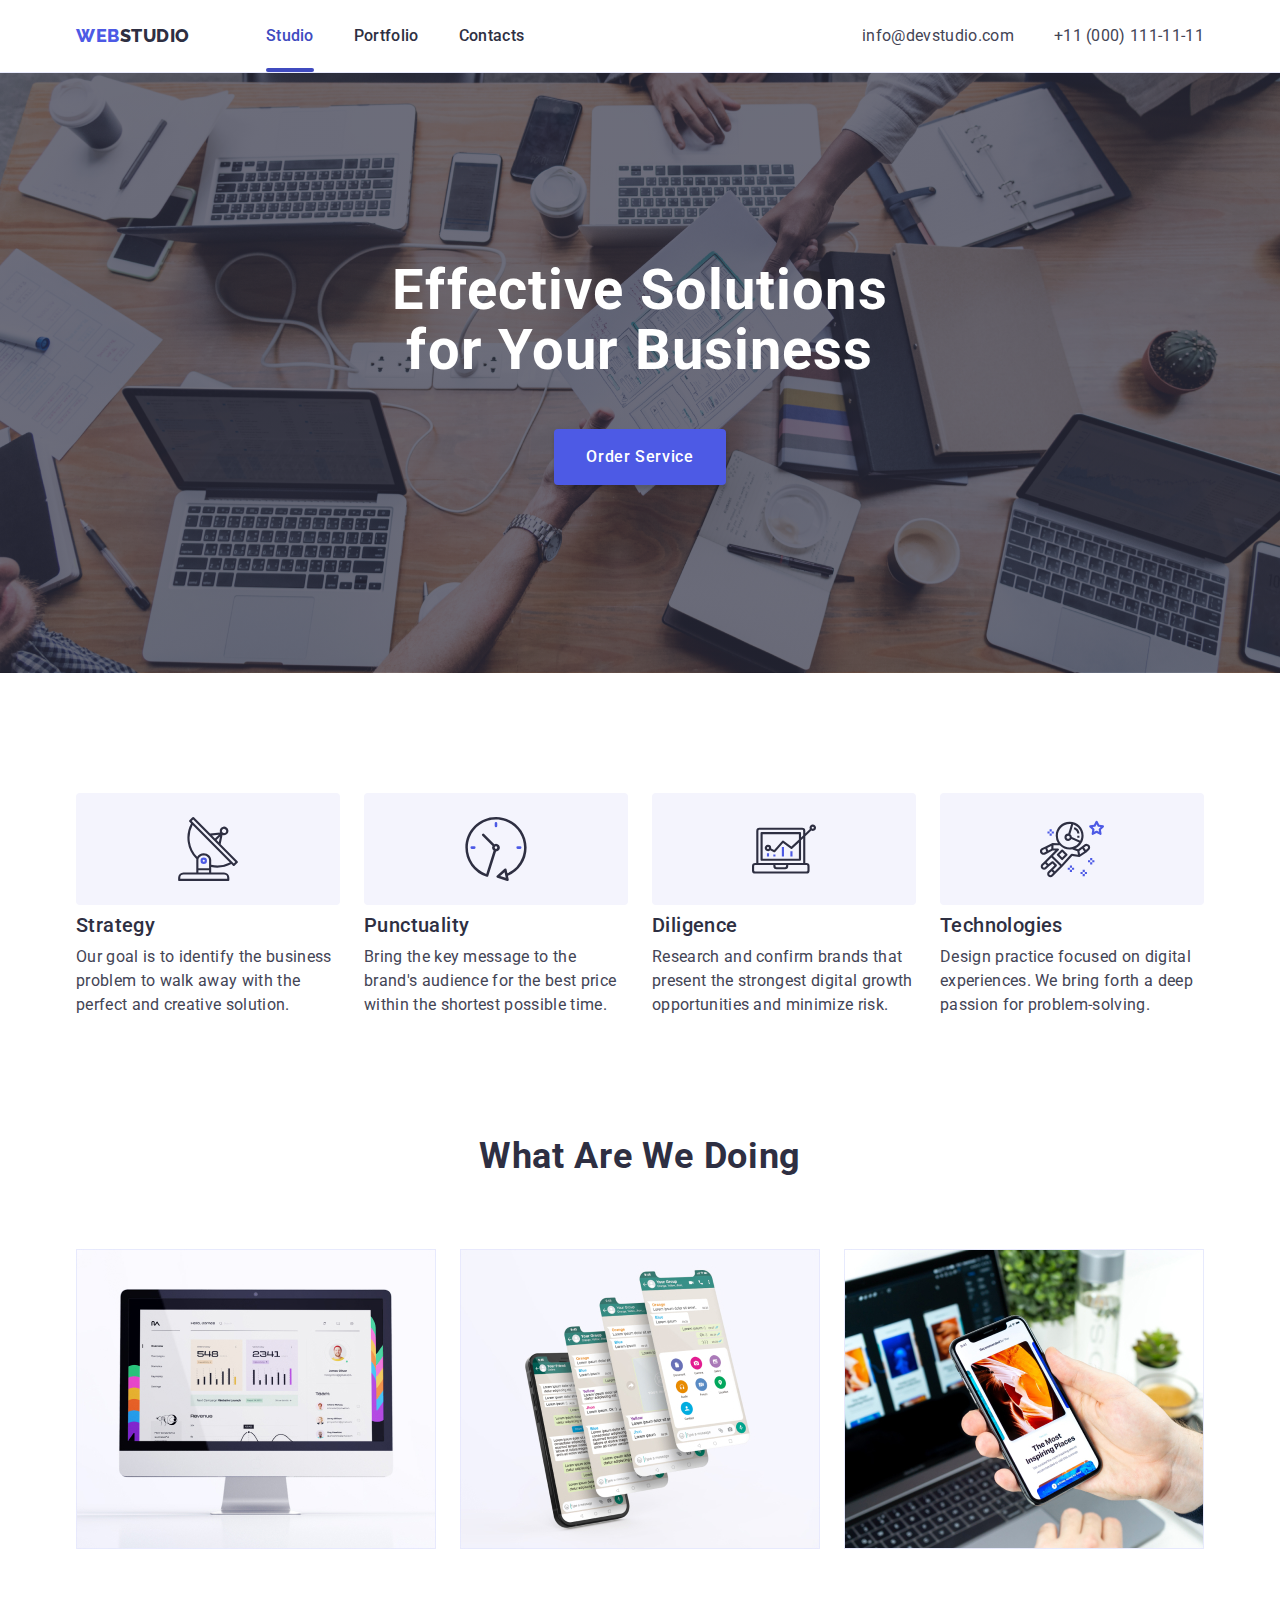
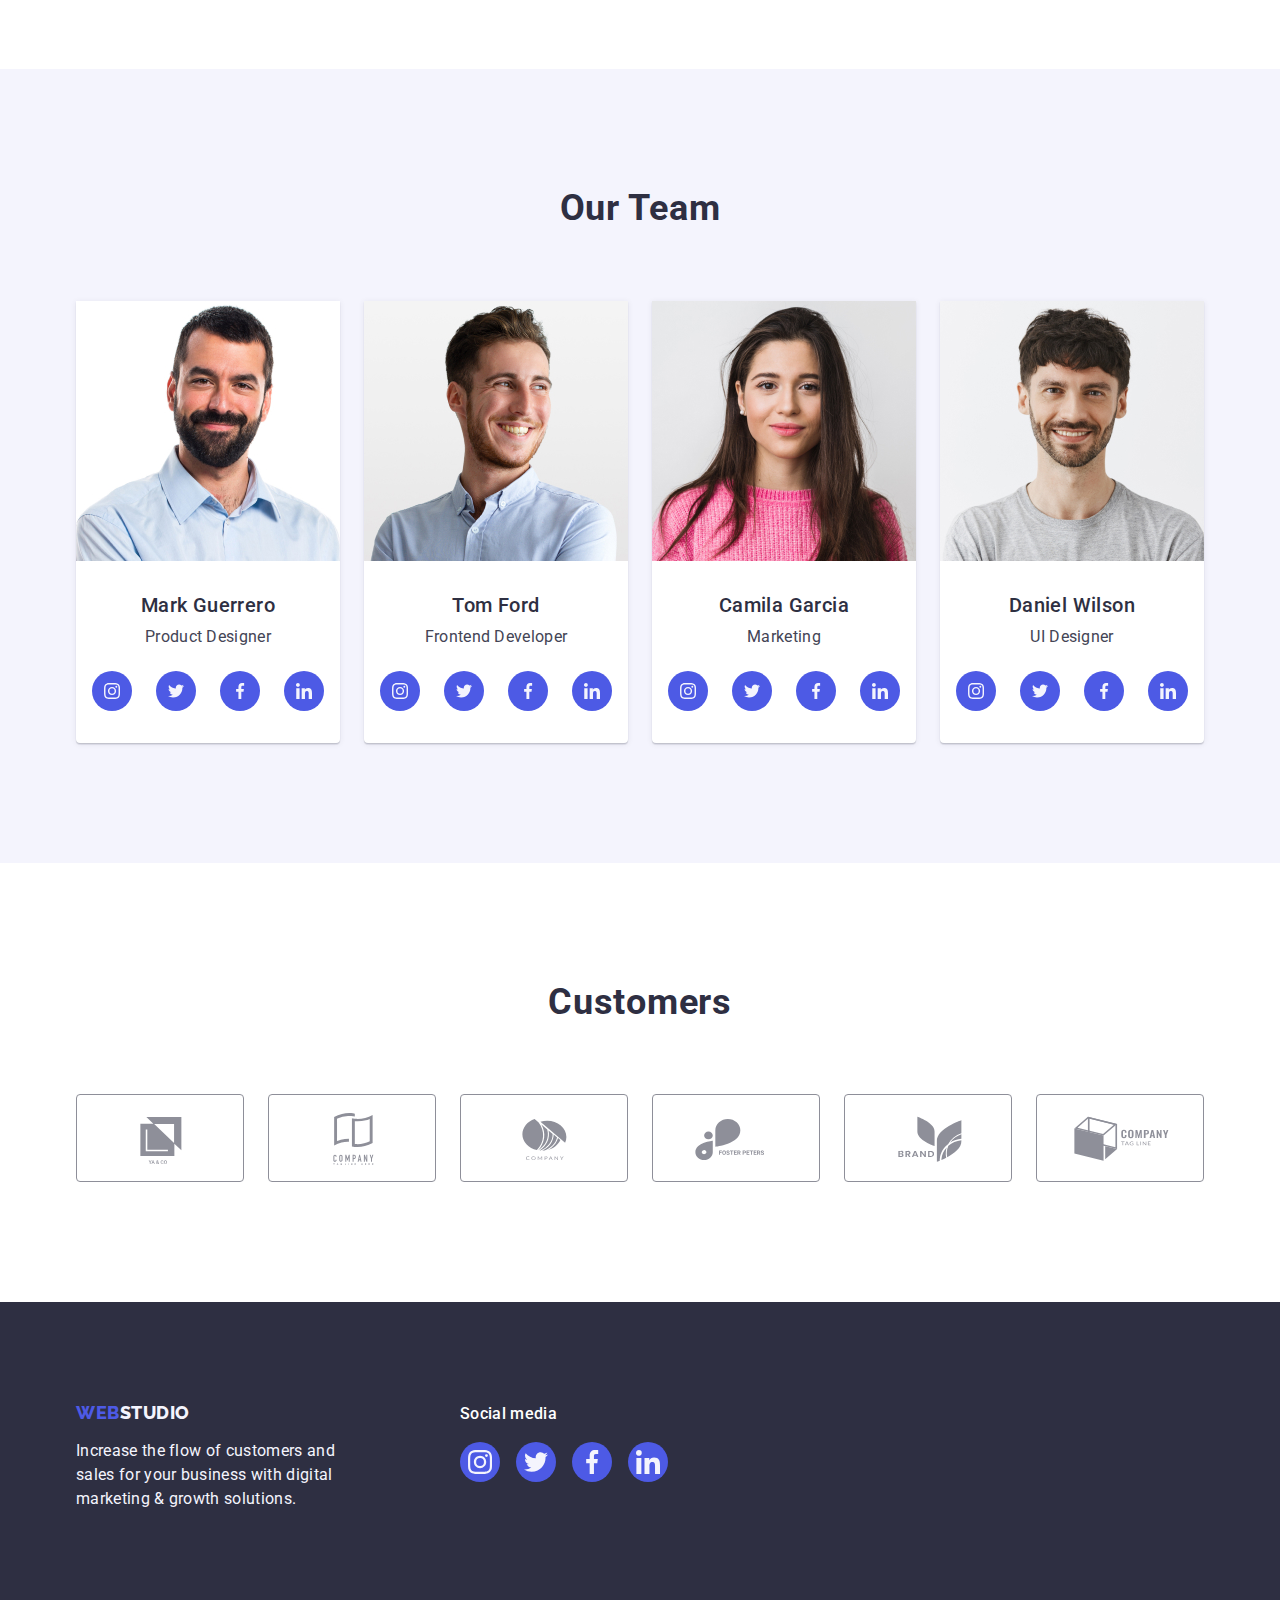
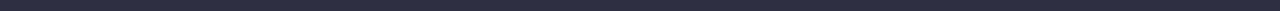
==== commit 0c2c6e31: "commit" ====
--- a/index.html
+++ b/index.html
@@ -60,15 +60,15 @@
           <h1 class="first-sec-title list">
             Effective Solutions for Your Business
           </h1>
-          <button class="hero-button" type="button">Order Service</button>
+          <button class="hero-button" type="button" data-modal-open>Order Service</button>
         </div>
       </section>
       <!-- Stragedy Punctuality Technologies-->
       <section class="second-sec">
-        <div class=" feature container">
+        <div class="feature container">
           <h2 class="visually-feature">Feature</h2>
           <ul class="second-sec-list list">
-            <li class="second-sec-item list"> 
+            <li class="second-sec-item list">
               <div class="second-sec-div">
                 <svg class="second-sec-icon" width="64" height="64">
                   <use href="./images/icon.svg#icon-antenna-1"></use>
@@ -80,7 +80,7 @@
                 the perfect and creative solution.
               </p>
             </li>
-            <li class="second-sec-item list"> 
+            <li class="second-sec-item list">
               <div class="second-sec-div">
                 <svg class="second-sec-icon" width="64" height="64">
                   <use href="./images/icon.svg#icon-clock-1"></use>
@@ -92,7 +92,7 @@
                 within the shortest possible time.
               </p>
             </li>
-            <li class="second-sec-item list"> 
+            <li class="second-sec-item list">
               <div class="second-sec-div">
                 <svg class="second-sec-icon" width="64" height="64">
                   <use href="./images/icon.svg#icon-diagram-1"></use>
@@ -104,7 +104,7 @@
                 growth opportunities and minimize risk.
               </p>
             </li>
-            <li class="second-sec-item list"> 
+            <li class="second-sec-item list">
               <div class="second-sec-div">
                 <svg class="second-sec-icon" width="64" height="64">
                   <use href="./images/icon.svg#icon-astronaut-1"></use>
@@ -171,39 +171,55 @@
                 <p class="prof-name list">Product Designer</p>
                 <ul class="socials list">
                   <li class="socials-item">
-                    <a class="socials-link link" 
-                    href="" target="_blank" rel="noopener noreferrer"
-                    aria-label="Instagram icon">
+                    <a
+                      class="socials-link link"
+                      href=""
+                      target="_blank"
+                      rel="noopener noreferrer"
+                      aria-label="Instagram icon"
+                    >
                       <svg class="socials-icon" width="16" height="16">
                         <use href="./images/icon.svg#icon-instagram-2"></use>
-                      </svg> 
-                    </a>
-                  </li>
-                  <li class="socials-item">
-                    <a class="socials-link link" 
-                    href="" target="_blank" rel="noopener noreferrer"
-                    aria-label="Twitter icon">
+                      </svg>
+                    </a>
+                  </li>
+                  <li class="socials-item">
+                    <a
+                      class="socials-link link"
+                      href=""
+                      target="_blank"
+                      rel="noopener noreferrer"
+                      aria-label="Twitter icon"
+                    >
                       <svg class="socials-icon" width="16" height="16">
                         <use href="./images/icon.svg#icon-twitter-1"></use>
-                      </svg> 
-                    </a>
-                  </li>
-                  <li class="socials-item">
-                    <a class="socials-link link" 
-                    href="" target="_blank" rel="noopener noreferrer"
-                    aria-label="Facebook icon">
+                      </svg>
+                    </a>
+                  </li>
+                  <li class="socials-item">
+                    <a
+                      class="socials-link link"
+                      href=""
+                      target="_blank"
+                      rel="noopener noreferrer"
+                      aria-label="Facebook icon"
+                    >
                       <svg class="socials-icon" width="16" height="16">
                         <use href="./images/icon.svg#icon-facebook-1"></use>
-                      </svg> 
-                    </a>
-                  </li>
-                  <li class="socials-item">
-                    <a class="socials-link link" 
-                    href="" target="_blank" rel="noopener noreferrer"
-                    aria-label="Linkedin icon">
+                      </svg>
+                    </a>
+                  </li>
+                  <li class="socials-item">
+                    <a
+                      class="socials-link link"
+                      href=""
+                      target="_blank"
+                      rel="noopener noreferrer"
+                      aria-label="Linkedin icon"
+                    >
                       <svg class="socials-icon" width="16" height="16">
                         <use href="./images/icon.svg#icon-linkedin-1"></use>
-                      </svg> 
+                      </svg>
                     </a>
                   </li>
                 </ul>
@@ -222,39 +238,55 @@
                 <p class="prof-name list">Frontend Developer</p>
                 <ul class="socials list">
                   <li class="socials-item">
-                    <a class="socials-link link" 
-                    href="" target="_blank" rel="noopener noreferrer"
-                    aria-label="Instagram icon">
+                    <a
+                      class="socials-link link"
+                      href=""
+                      target="_blank"
+                      rel="noopener noreferrer"
+                      aria-label="Instagram icon"
+                    >
                       <svg class="socials-icon" width="16" height="16">
                         <use href="./images/icon.svg#icon-instagram-2"></use>
-                      </svg> 
-                    </a>
-                  </li>
-                  <li class="socials-item">
-                    <a class="socials-link link" 
-                    href="" target="_blank" rel="noopener noreferrer"
-                    aria-label="Twitter icon">
+                      </svg>
+                    </a>
+                  </li>
+                  <li class="socials-item">
+                    <a
+                      class="socials-link link"
+                      href=""
+                      target="_blank"
+                      rel="noopener noreferrer"
+                      aria-label="Twitter icon"
+                    >
                       <svg class="socials-icon" width="16" height="16">
                         <use href="./images/icon.svg#icon-twitter-1"></use>
-                      </svg> 
-                    </a>
-                  </li>
-                  <li class="socials-item">
-                    <a class="socials-link link" 
-                    href="" target="_blank" rel="noopener noreferrer"
-                    aria-label="Facebook icon">
+                      </svg>
+                    </a>
+                  </li>
+                  <li class="socials-item">
+                    <a
+                      class="socials-link link"
+                      href=""
+                      target="_blank"
+                      rel="noopener noreferrer"
+                      aria-label="Facebook icon"
+                    >
                       <svg class="socials-icon" width="16" height="16">
                         <use href="./images/icon.svg#icon-facebook-1"></use>
-                      </svg> 
-                    </a>
-                  </li>
-                  <li class="socials-item">
-                    <a class="socials-link link" 
-                    href="" target="_blank" rel="noopener noreferrer"
-                    aria-label="Linkedin icon">
+                      </svg>
+                    </a>
+                  </li>
+                  <li class="socials-item">
+                    <a
+                      class="socials-link link"
+                      href=""
+                      target="_blank"
+                      rel="noopener noreferrer"
+                      aria-label="Linkedin icon"
+                    >
                       <svg class="socials-icon" width="16" height="16">
                         <use href="./images/icon.svg#icon-linkedin-1"></use>
-                      </svg> 
+                      </svg>
                     </a>
                   </li>
                 </ul>
@@ -273,39 +305,55 @@
                 <p class="prof-name list">Marketing</p>
                 <ul class="socials list">
                   <li class="socials-item">
-                    <a class="socials-link link" 
-                    href="" target="_blank" rel="noopener noreferrer"
-                    aria-label="Instagram icon">
+                    <a
+                      class="socials-link link"
+                      href=""
+                      target="_blank"
+                      rel="noopener noreferrer"
+                      aria-label="Instagram icon"
+                    >
                       <svg class="socials-icon" width="16" height="16">
                         <use href="./images/icon.svg#icon-instagram-2"></use>
-                      </svg> 
-                    </a>
-                  </li>
-                  <li class="socials-item">
-                    <a class="socials-link link" 
-                    href="" target="_blank" rel="noopener noreferrer"
-                    aria-label="Twitter icon">
+                      </svg>
+                    </a>
+                  </li>
+                  <li class="socials-item">
+                    <a
+                      class="socials-link link"
+                      href=""
+                      target="_blank"
+                      rel="noopener noreferrer"
+                      aria-label="Twitter icon"
+                    >
                       <svg class="socials-icon" width="16" height="16">
                         <use href="./images/icon.svg#icon-twitter-1"></use>
-                      </svg> 
-                    </a>
-                  </li>
-                  <li class="socials-item">
-                    <a class="socials-link link" 
-                    href="" target="_blank" rel="noopener noreferrer"
-                    aria-label="Facebook icon">
+                      </svg>
+                    </a>
+                  </li>
+                  <li class="socials-item">
+                    <a
+                      class="socials-link link"
+                      href=""
+                      target="_blank"
+                      rel="noopener noreferrer"
+                      aria-label="Facebook icon"
+                    >
                       <svg class="socials-icon" width="16" height="16">
                         <use href="./images/icon.svg#icon-facebook-1"></use>
-                      </svg> 
-                    </a>
-                  </li>
-                  <li class="socials-item">
-                    <a class="socials-link link" 
-                    href="" target="_blank" rel="noopener noreferrer"
-                    aria-label="Linkedin icon">
+                      </svg>
+                    </a>
+                  </li>
+                  <li class="socials-item">
+                    <a
+                      class="socials-link link"
+                      href=""
+                      target="_blank"
+                      rel="noopener noreferrer"
+                      aria-label="Linkedin icon"
+                    >
                       <svg class="socials-icon" width="16" height="16">
                         <use href="./images/icon.svg#icon-linkedin-1"></use>
-                      </svg> 
+                      </svg>
                     </a>
                   </li>
                 </ul>
@@ -324,39 +372,55 @@
                 <p class="prof-name list">UI Designer</p>
                 <ul class="socials list">
                   <li class="socials-item">
-                    <a class="socials-link link" 
-                    href="" target="_blank" rel="noopener noreferrer"
-                    aria-label="Instagram icon">
+                    <a
+                      class="socials-link link"
+                      href=""
+                      target="_blank"
+                      rel="noopener noreferrer"
+                      aria-label="Instagram icon"
+                    >
                       <svg class="socials-icon" width="16" height="16">
                         <use href="./images/icon.svg#icon-instagram-2"></use>
-                      </svg> 
-                    </a>
-                  </li>
-                  <li class="socials-item">
-                    <a class="socials-link link" 
-                    href="" target="_blank" rel="noopener noreferrer"
-                    aria-label="Twitter icon">
+                      </svg>
+                    </a>
+                  </li>
+                  <li class="socials-item">
+                    <a
+                      class="socials-link link"
+                      href=""
+                      target="_blank"
+                      rel="noopener noreferrer"
+                      aria-label="Twitter icon"
+                    >
                       <svg class="socials-icon" width="16" height="16">
                         <use href="./images/icon.svg#icon-twitter-1"></use>
-                      </svg> 
-                    </a>
-                  </li>
-                  <li class="socials-item">
-                    <a class="socials-link link" 
-                    href="" target="_blank" rel="noopener noreferrer"
-                    aria-label="Facebook icon">
+                      </svg>
+                    </a>
+                  </li>
+                  <li class="socials-item">
+                    <a
+                      class="socials-link link"
+                      href=""
+                      target="_blank"
+                      rel="noopener noreferrer"
+                      aria-label="Facebook icon"
+                    >
                       <svg class="socials-icon" width="16" height="16">
                         <use href="./images/icon.svg#icon-facebook-1"></use>
-                      </svg> 
-                    </a>
-                  </li>
-                  <li class="socials-item">
-                    <a class="socials-link link" 
-                    href="" target="_blank" rel="noopener noreferrer"
-                    aria-label="Linkedin icon">
+                      </svg>
+                    </a>
+                  </li>
+                  <li class="socials-item">
+                    <a
+                      class="socials-link link"
+                      href=""
+                      target="_blank"
+                      rel="noopener noreferrer"
+                      aria-label="Linkedin icon"
+                    >
                       <svg class="socials-icon" width="16" height="16">
                         <use href="./images/icon.svg#icon-linkedin-1"></use>
-                      </svg> 
+                      </svg>
                     </a>
                   </li>
                 </ul>
@@ -366,121 +430,139 @@
         </div>
       </section>
       <!-- Customers section -->
-<section class="customers-section">
-  <div class="container">
-    <h2 class="customers-title">Customers</h2>
-      <ul class="clients-list list">
-        <li class="clients-item">
-          <a href="" class="clients-link">
-           <svg class="clients-icon" width="104" height="56">
-             <use href="./images/icon.svg#icon-logo1"></use>
-           </svg> 
-          </a>
-        </li>
-        <li class="clients-item">
-          <a href="" class="clients-link">
-           <svg class="clients-icon" width="104" height="56">
-             <use href="./images/icon.svg#icon-logo2"></use>
-           </svg> 
-          </a>
-        </li>
-        <li class="clients-item">
-          <a href="" class="clients-link">
-           <svg class="clients-icon" width="104" height="56">
-             <use href="./images/icon.svg#icon-logo3"></use>
-           </svg> 
-          </a>
-        </li>
-        <li class="clients-item">
-          <a href="" class="clients-link">
-            <svg class="clients-icon" width="104" height="56">
-              <use href="./images/icon.svg#icon-logo4"></use>
-            </svg>
-          </a>
-        </li>
-        <li class="clients-item">
-          <a href="" class="clients-link">
-           <svg class="clients-icon" width="104" height="56">
-             <use href="./images/icon.svg#icon-logo5"></use>
-           </svg> 
-          </a>
-        </li>
-        <li class="clients-item">
-          <a href="" class="clients-link">
-           <svg class="clients-icon" width="104" height="56">
-             <use href="./images/icon.svg#icon-logo6"></use>
-           </svg> 
-          </a></li>
-      </ul>
-  </div>
-</section>
+      <section class="customers-section">
+        <div class="container">
+          <h2 class="customers-title">Customers</h2>
+          <ul class="clients-list list">
+            <li class="clients-item">
+              <a href="" class="clients-link">
+                <svg class="clients-icon" width="104" height="56">
+                  <use href="./images/icon.svg#icon-logo1"></use>
+                </svg>
+              </a>
+            </li>
+            <li class="clients-item">
+              <a href="" class="clients-link">
+                <svg class="clients-icon" width="104" height="56">
+                  <use href="./images/icon.svg#icon-logo2"></use>
+                </svg>
+              </a>
+            </li>
+            <li class="clients-item">
+              <a href="" class="clients-link">
+                <svg class="clients-icon" width="104" height="56">
+                  <use href="./images/icon.svg#icon-logo3"></use>
+                </svg>
+              </a>
+            </li>
+            <li class="clients-item">
+              <a href="" class="clients-link">
+                <svg class="clients-icon" width="104" height="56">
+                  <use href="./images/icon.svg#icon-logo4"></use>
+                </svg>
+              </a>
+            </li>
+            <li class="clients-item">
+              <a href="" class="clients-link">
+                <svg class="clients-icon" width="104" height="56">
+                  <use href="./images/icon.svg#icon-logo5"></use>
+                </svg>
+              </a>
+            </li>
+            <li class="clients-item">
+              <a href="" class="clients-link">
+                <svg class="clients-icon" width="104" height="56">
+                  <use href="./images/icon.svg#icon-logo6"></use>
+                </svg>
+              </a>
+            </li>
+          </ul>
+        </div>
+      </section>
     </main>
     <!-- Footer section -->
- <footer class="footer-sec">
-  <div class="footer-social container">
-    <div>
-    <a href="./index.html" class="logo-link link"
-      >Web<span class="logo-white">Studio</span></a
-    >
-    <p class="footer-text">
-      Increase the flow of customers and sales for your business with
-      digital marketing & growth solutions.
-    </p>
-  </div>
-    <!-- Footer icons  -->
-    <div>
-    <p class="footer-social-media">Social media</p>
-    <ul class="footer-social-list list">
-      <li class="sm-item">
-        <a class="link-sm link" 
-        href="" target="_blank" rel="noopener noreferrer"
-        aria-label="Instagram icon">
-          <svg class="sm-icon" width="24" height="24">
-            <use href="./images/icon.svg#icon-instagram-2"></use>
-          </svg> 
-        </a>
-      </li>
-      <li class="sm-item">
-        <a class="link-sm link" 
-        href="" target="_blank" rel="noopener noreferrer"
-        aria-label="Twitter icon">
-          <svg class="sm-icon" width="24" height="24">
-            <use href="./images/icon.svg#icon-twitter-1"></use>
-          </svg> 
-        </a>
-      </li>
-      <li class="sm-item">
-        <a class="link-sm link" 
-        href="" target="_blank" rel="noopener noreferrer"
-        aria-label="Facebook icon">
-          <svg class="sm-icon" width="24" height="24">
-            <use href="./images/icon.svg#icon-facebook-1"></use>
-          </svg> 
-        </a>
-      </li>
-      <li class="sm-item">
-        <a class="link-sm link" 
-        href="" target="_blank" rel="noopener noreferrer"
-        aria-label="Linkedin icon">
-          <svg class="sm-icon" width="24" height="24">
-            <use href="./images/icon.svg#icon-linkedin-1"></use>
-          </svg> 
-        </a>
-      </li>
-    </ul>
-  </div>
-  </div>
-</footer>
+    <footer class="footer-sec">
+      <div class="footer-social container">
+        <div>
+          <a href="./index.html" class="logo-link link"
+            >Web<span class="logo-white">Studio</span></a
+          >
+          <p class="footer-text">
+            Increase the flow of customers and sales for your business with
+            digital marketing & growth solutions.
+          </p>
+        </div>
+        <!-- Footer icons  -->
+        <div>
+          <p class="footer-social-media">Social media</p>
+          <ul class="footer-social-list list">
+            <li class="sm-item">
+              <a
+                class="link-sm link"
+                href=""
+                target="_blank"
+                rel="noopener noreferrer"
+                aria-label="Instagram icon"
+              >
+                <svg class="sm-icon" width="24" height="24">
+                  <use href="./images/icon.svg#icon-instagram-2"></use>
+                </svg>
+              </a>
+            </li>
+            <li class="sm-item">
+              <a
+                class="link-sm link"
+                href=""
+                target="_blank"
+                rel="noopener noreferrer"
+                aria-label="Twitter icon"
+              >
+                <svg class="sm-icon" width="24" height="24">
+                  <use href="./images/icon.svg#icon-twitter-1"></use>
+                </svg>
+              </a>
+            </li>
+            <li class="sm-item">
+              <a
+                class="link-sm link"
+                href=""
+                target="_blank"
+                rel="noopener noreferrer"
+                aria-label="Facebook icon"
+              >
+                <svg class="sm-icon" width="24" height="24">
+                  <use href="./images/icon.svg#icon-facebook-1"></use>
+                </svg>
+              </a>
+            </li>
+            <li class="sm-item">
+              <a
+                class="link-sm link"
+                href=""
+                target="_blank"
+                rel="noopener noreferrer"
+                aria-label="Linkedin icon"
+              >
+                <svg class="sm-icon" width="24" height="24">
+                  <use href="./images/icon.svg#icon-linkedin-1"></use>
+                </svg>
+              </a>
+            </li>
+          </ul>
+        </div>
+      </div>
+    </footer>
 
-<!-- Modal window -->
-<div class="backdrop">
-<div class="modal">
-<button class="modal-button" type="button">
-  <svg class="modal-icon" width="20" height="20">
-    <use href=""></use>
-  </svg>
-</button>
-</div>
-</div>
+    <!-- Modal window -->
+    <div class="backdrop is-hidden" data-modal>
+      <div class="modal">
+        <button class="modal-button" type="button" data-modal-close>
+          <svg class="modal-icon" width="20" height="20">
+            <use href="./images/icon.svg#close-black"></use>
+          </svg>
+        </button>
+      </div>
+    </div>
+    <script src="./js/modal.js"></script>
   </body>
 </html>
--- a/css/styles.css
+++ b/css/styles.css
@@ -4,6 +4,7 @@
   --white-color: #ffffff;
   --alternative-color: #404bbf;
   --contacts-color: #434455;
+  --animation: 250ms cubic-bezier(0.4, 0, 0.2, 1);
 }
 
 body {
@@ -157,6 +158,8 @@
   font-size: 16px;
   line-height: 1.5;
   letter-spacing: 0.02em;
+
+  transition: color var(--animation);
 }
 .nav-link:hover,
 .nav-link:focus {
@@ -173,6 +176,9 @@
   width: 100%;
   height: 4px;
   border-radius: 2px;
+}
+.nav-link.current {
+  color: var(--alternative-color);
 }
 .nav-link.current::after {
   background: #404bbf;
@@ -204,6 +210,8 @@
   font-size: 16px;
   line-height: 1.5;
   letter-spacing: 0.02em;
+
+  transition: color var(--animation);
 }
 
 .contact:hover,
@@ -272,6 +280,8 @@
   border-radius: 4px;
   background: var(--main-color);
   box-shadow: 0px 4px 4px rgba(0, 0, 0, 0.15);
+
+  transition: color var(--animation);
 }
 .hero-button:hover,
 .hero-button:focus {
@@ -442,6 +452,8 @@
   background-color: #4d5ae5;
   border-radius: 50%;
   fill: var(--white-color);
+
+  transition: color var(--animation);
 }
 
 .socials-link:hover,
@@ -485,6 +497,8 @@
   border: 1px solid #8e8f99;
   border-radius: 4px;
   color: #8e8f99;
+
+  transition: color var(--animation);
 }
 .clients-link:hover,
 .clients-link:focus {
@@ -493,6 +507,10 @@
 }
 .clients-icon {
   fill: currentColor;
+}
+
+.clients-item {
+  transition: color var(--animation);
 }
 .clients-item:hover,
 .clients-item:focus {
@@ -574,6 +592,8 @@
 
   background-color: var(--main-color);
   border-radius: 50%;
+
+  transition: color var(--animation);
 }
 
 .link-sm:hover,
@@ -657,6 +677,8 @@
   font-size: 16px;
   line-height: 1.5;
   letter-spacing: 0.02em;
+
+  transition: color var(--animation);
 }
 .nav-link:hover,
 .nav-link:focus {
@@ -675,6 +697,10 @@
 
 .address {
   font-style: normal;
+}
+
+.contact {
+  transition: color var(--animation);
 }
 
 .contact:hover,
@@ -716,6 +742,8 @@
   font-size: 16px;
   line-height: 1.5;
   letter-spacing: 0.04em;
+
+  transition: color var(--animation);
 }
 .button:hover,
 .button:focus {
@@ -733,21 +761,30 @@
 }
 .project-box {
   position: relative;
-}
-.project-label {
+  overflow: hidden;
+}
+.overlay {
   position: absolute;
   bottom: 0;
   left: 0;
+  transform: translateY(100%);
 
   width: 100%;
   height: 100%;
   padding: 40px 32px;
 
+  background-color: var(--main-color);
+  transition: transform var(--animation);
+}
+
+.project-item:hover .overlay {
+transform: translate(0);
+}
+.overlay-label {
   font-size: 16px;
   line-height: 24px;
   letter-spacing: 0.02em;
   color: var(--white-color);
-  background-color: var(--main-color);
 }
 .project-wraper {
   padding: 32px 16px;
@@ -765,6 +802,8 @@
 
 .project-link {
   display: block;
+
+  transition: color var(--animation);
 }
 
 .project-link:hover,
@@ -799,7 +838,6 @@
   letter-spacing: 0.03em;
   text-transform: uppercase;
 }
-
 
 /* ========= MODAL STYLES ========= */
 
@@ -812,6 +850,11 @@
 
   background: rgba(46, 47, 66, 0.4);
 }
+.is-hidden {
+  opacity: 0;
+  visibility: hidden;
+  pointer-events: none;
+}
 .modal {
   position: absolute;
   top: calc(50% - 288px);
@@ -821,8 +864,9 @@
   min-height: 576px;
   padding: 24px;
 
-  background: #FCFCFC;
-  box-shadow: 0px 1px 1px rgba(0, 0, 0, 0.14), 0px 1px 3px rgba(0, 0, 0, 0.12), 0px 2px 1px rgba(0, 0, 0, 0.2);
+  background: #fcfcfc;
+  box-shadow: 0px 1px 1px rgba(0, 0, 0, 0.14), 0px 1px 3px rgba(0, 0, 0, 0.12),
+    0px 2px 1px rgba(0, 0, 0, 0.2);
   border-radius: 4px;
 }
 .modal-button {
@@ -831,11 +875,11 @@
   width: 24px;
   height: 24px;
 
-  background: #E7E9FC;
+  background: #e7e9fc;
   border-radius: 50%;
   border: 1px solid rgba(0, 0, 0, 0.1);
 
   cursor: pointer;
 }
 .modal-icon {
-}+}
